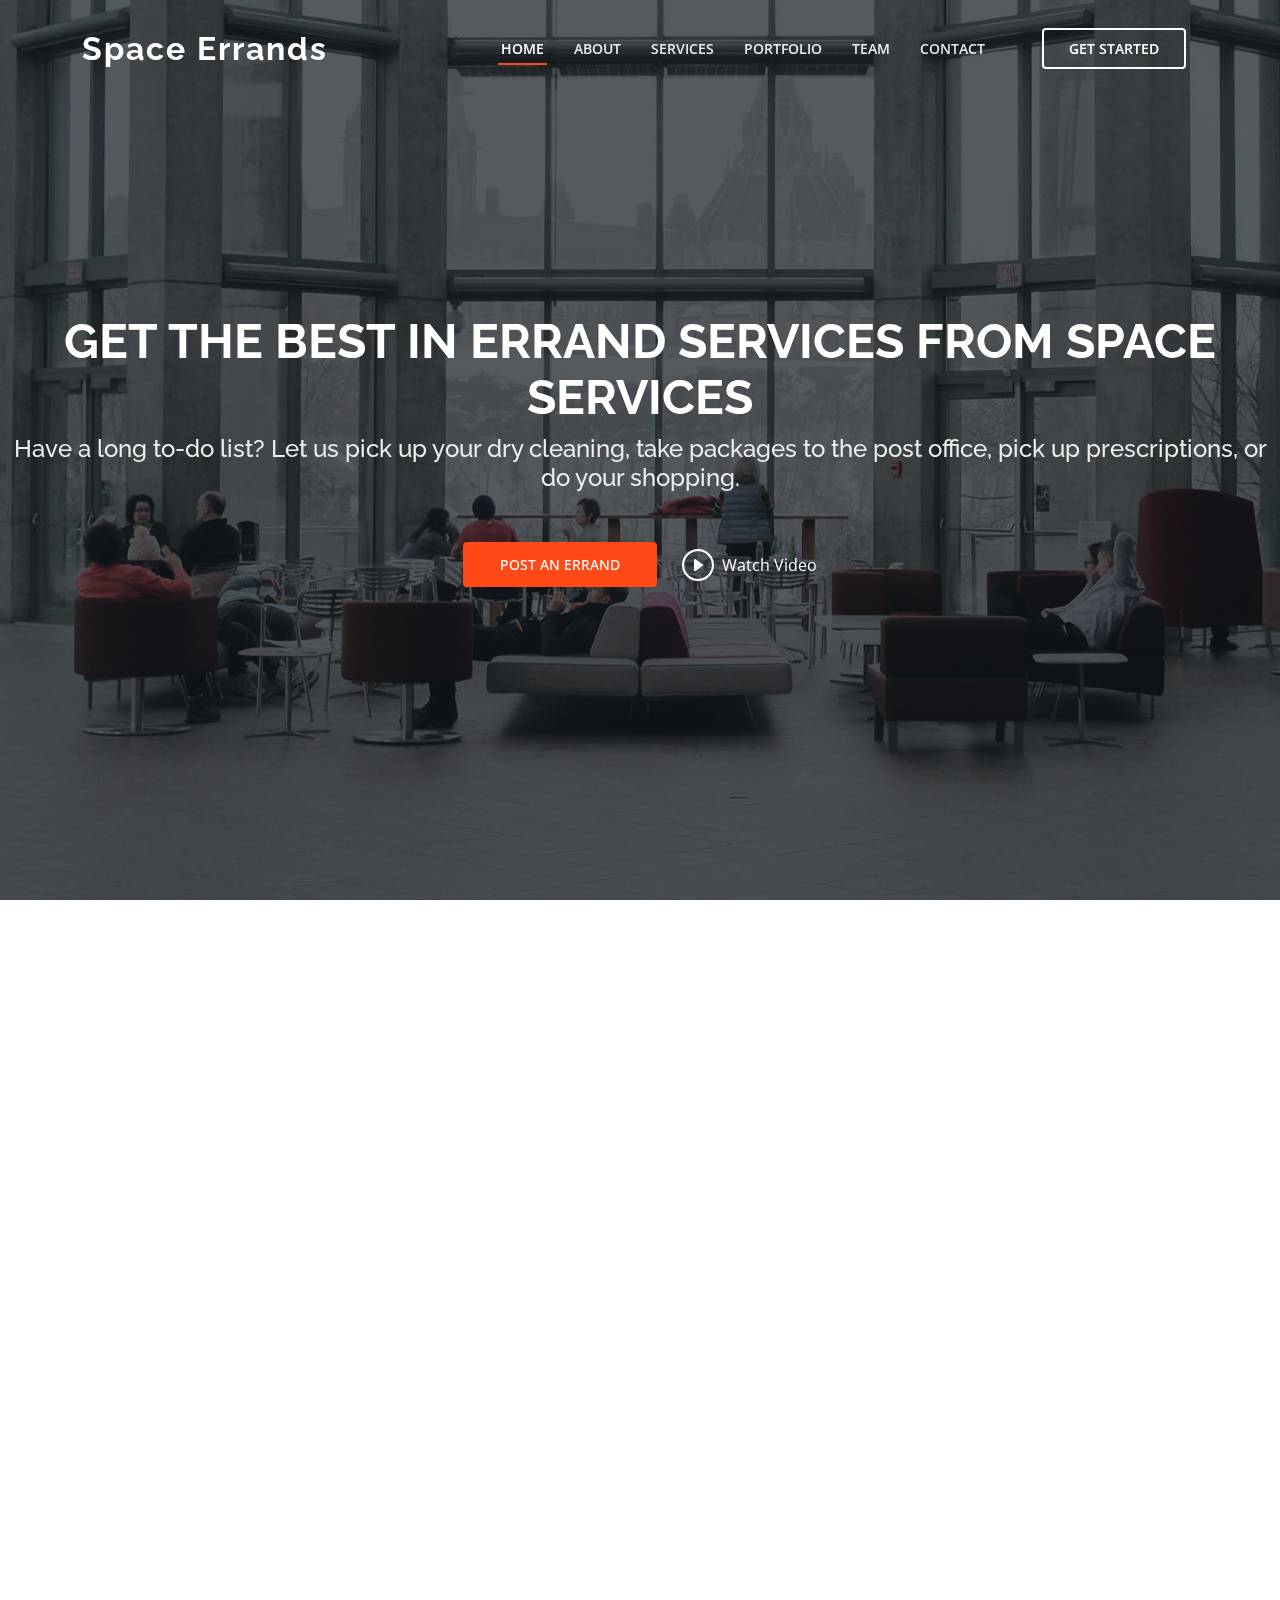
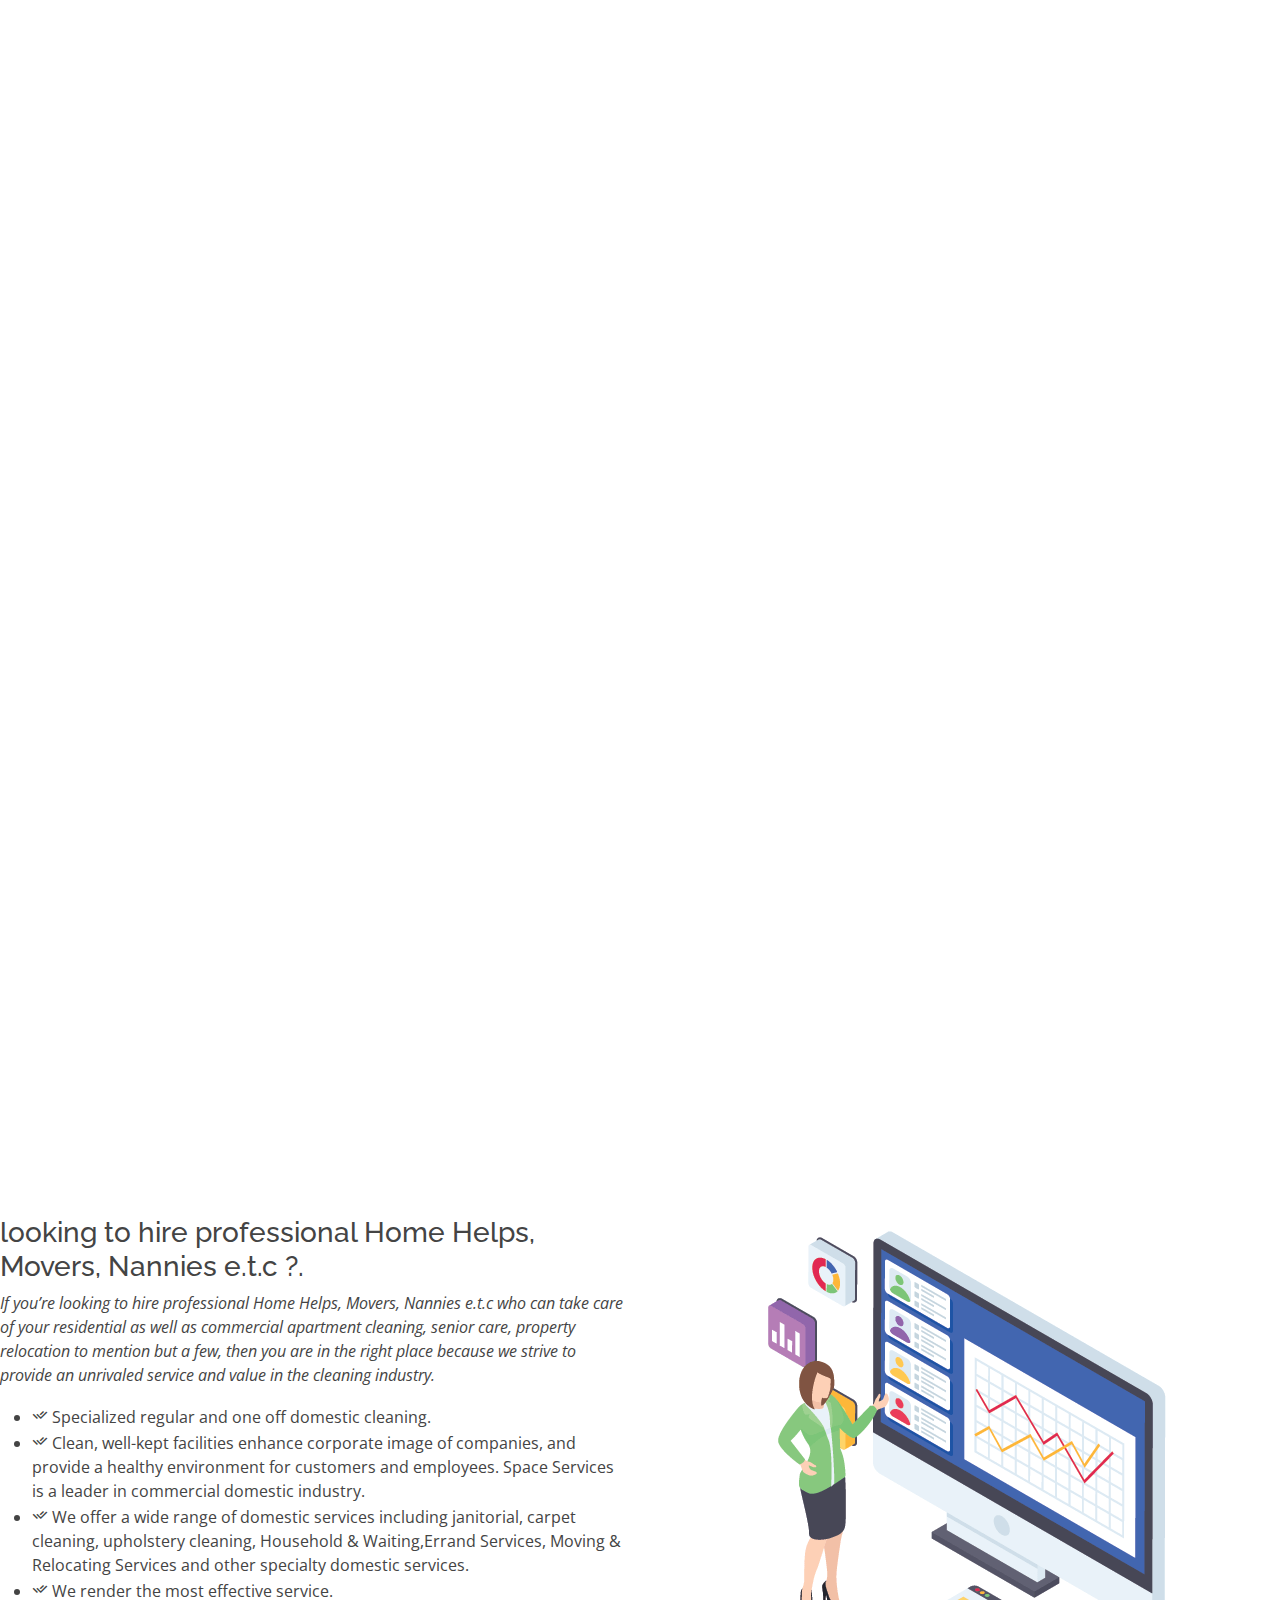
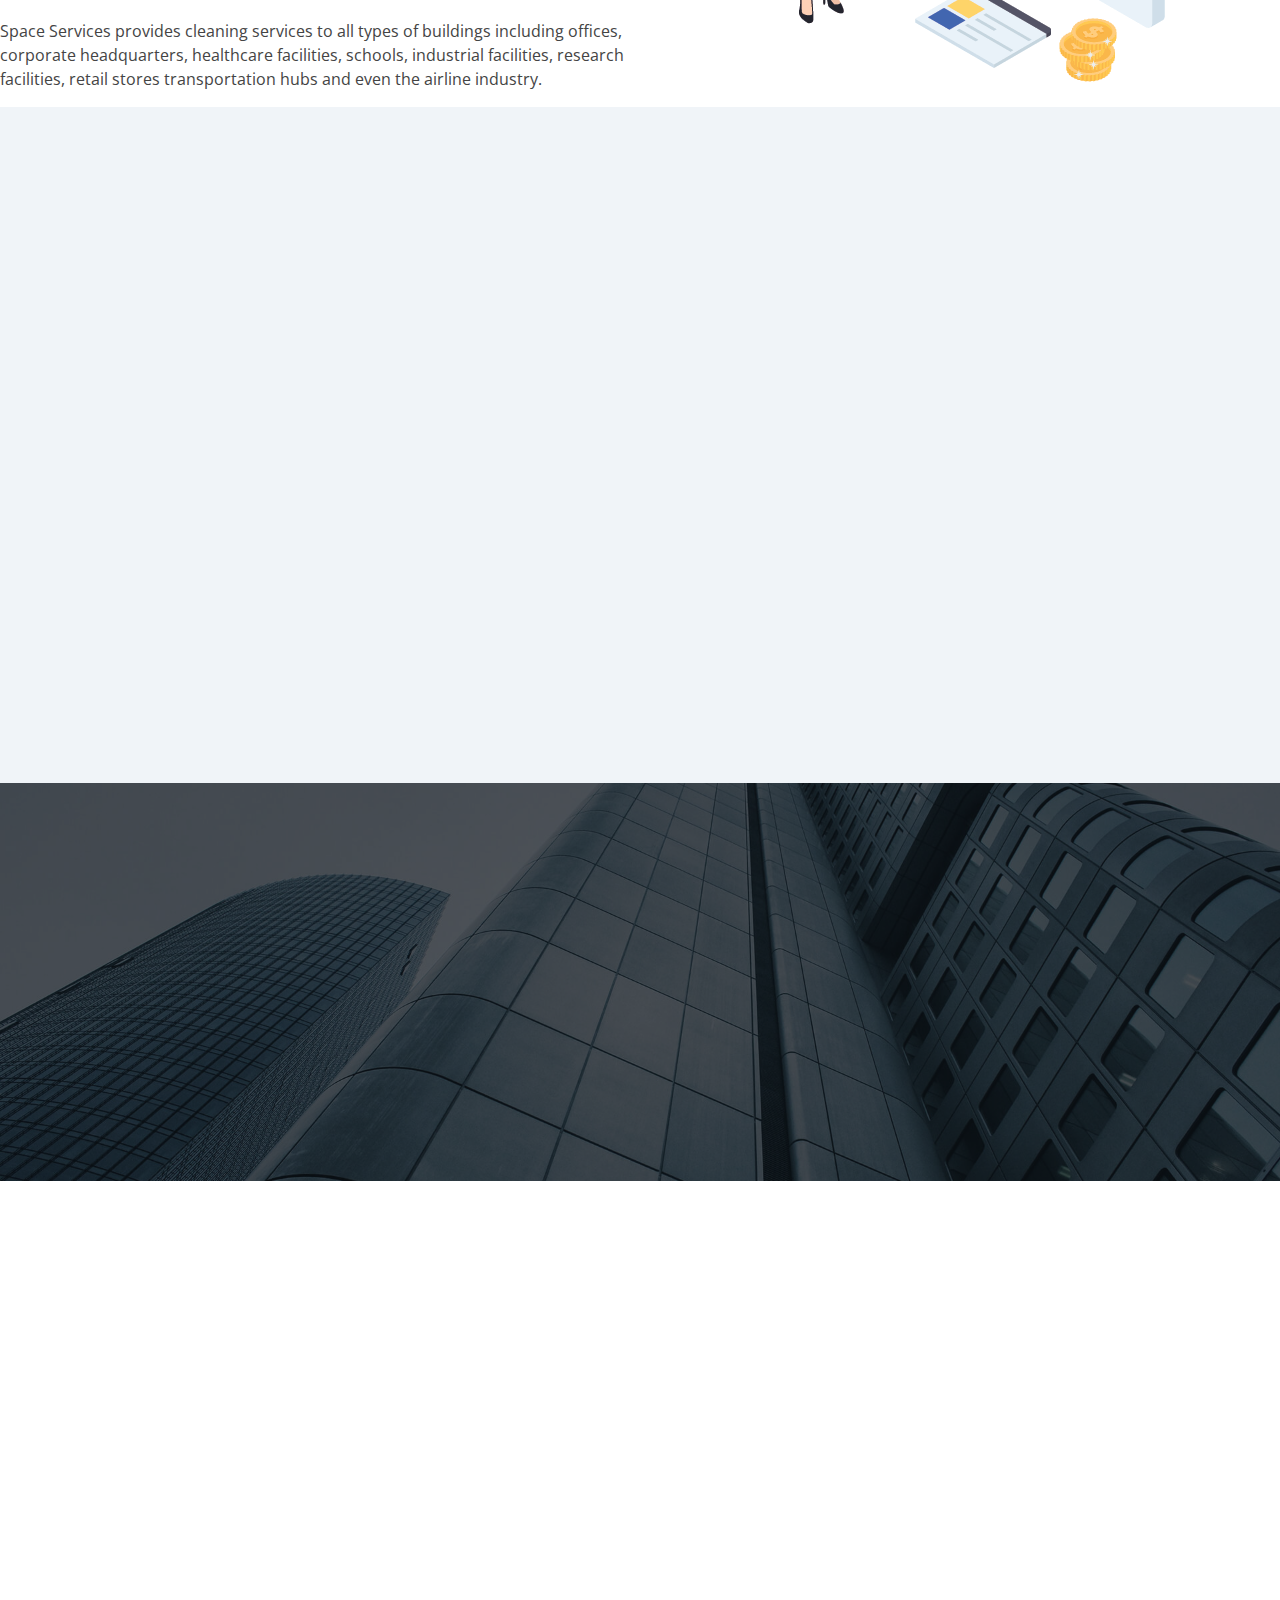
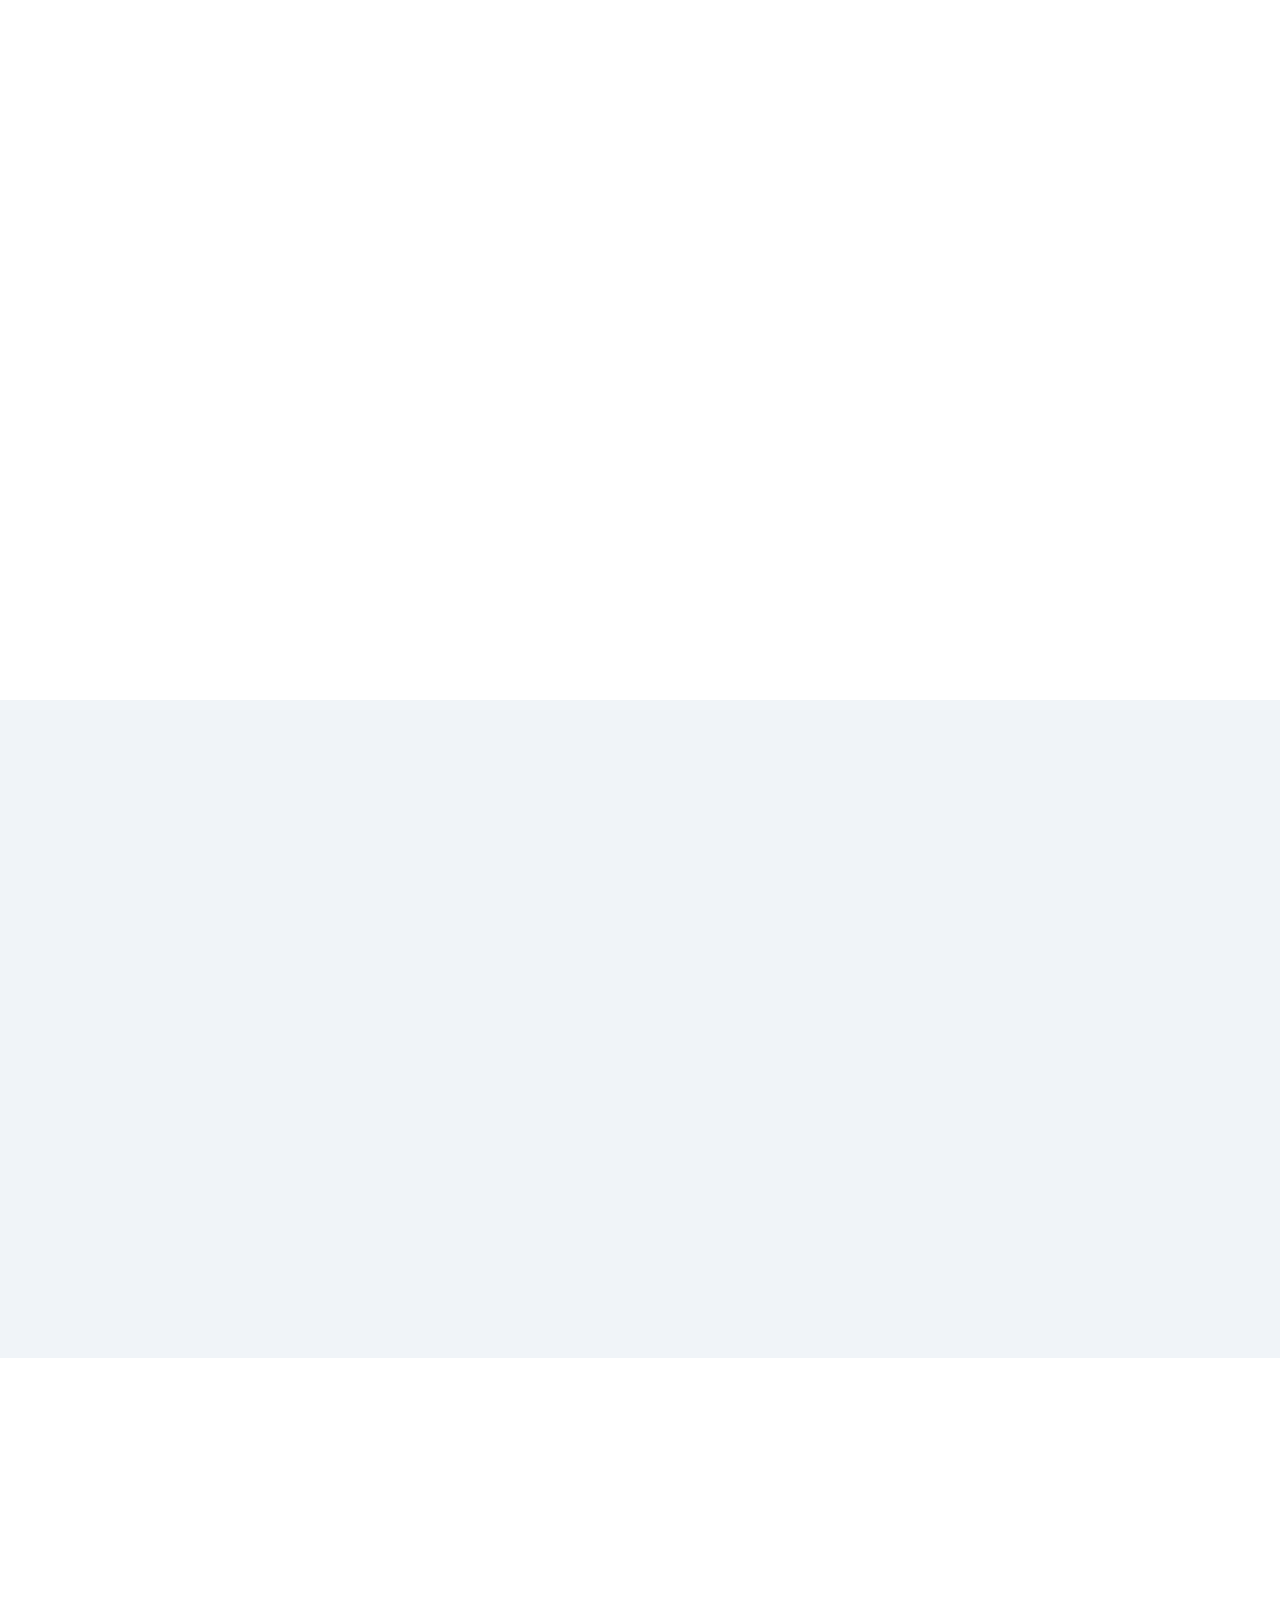
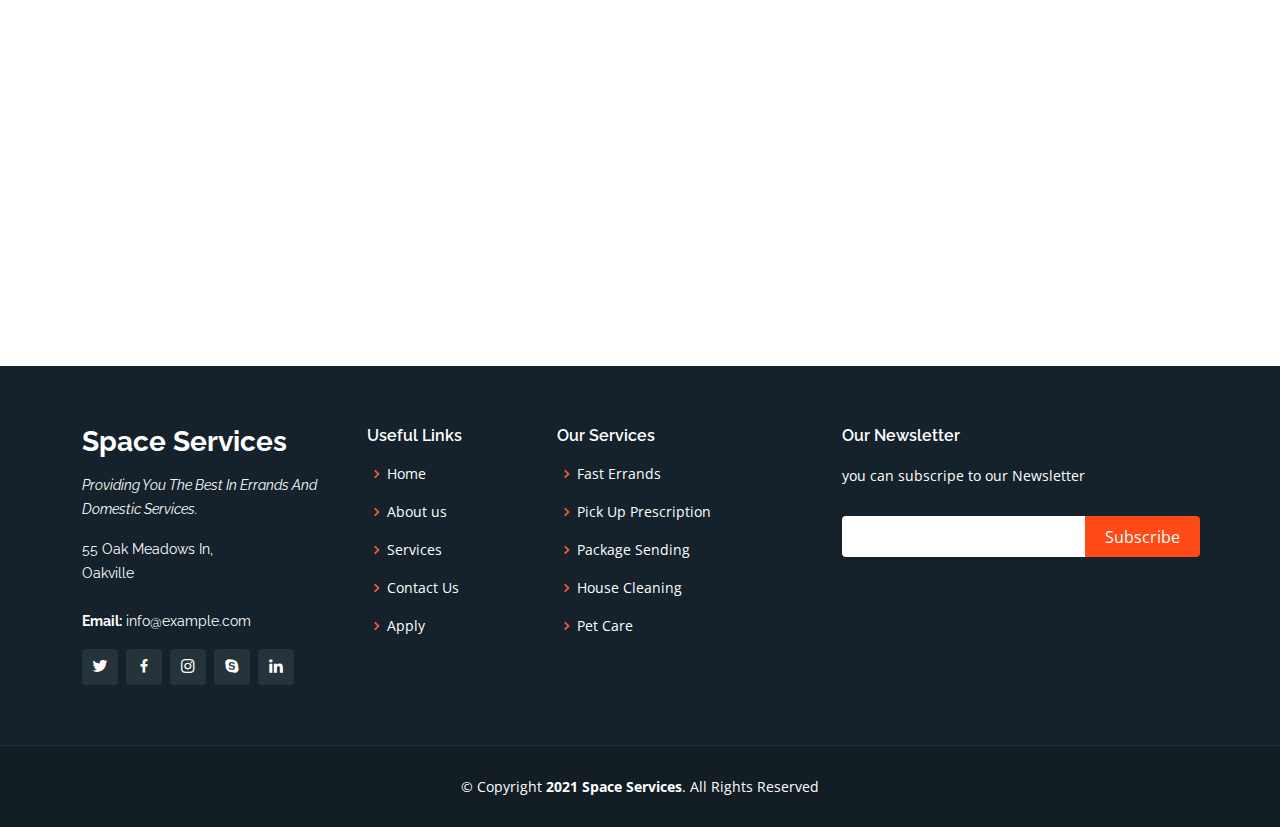
==== index.html @ e7112566 "made some changes in the file" ====
<!DOCTYPE html>
<html lang="en">

<head>
  <meta charset="utf-8">
  <meta content="width=device-width, initial-scale=1.0" name="viewport">

  <title>Space Errands</title>
  <meta content="" name="description">
  <meta content="" name="keywords">

  <!-- Favicons -->
  <link href="assets/img/favicon.png" rel="icon">
  <link href="assets/img/apple-touch-icon.png" rel="apple-touch-icon">

  <!-- Google Fonts -->
  <link href="https://fonts.googleapis.com/css?family=Open+Sans:300,300i,400,400i,600,600i,700,700i|Raleway:300,300i,400,400i,500,500i,600,600i,700,700i|Poppins:300,300i,400,400i,500,500i,600,600i,700,700i" rel="stylesheet">

  <!-- Vendor CSS Files -->
  <link href="assets/vendor/aos/aos.css" rel="stylesheet">
  <link href="assets/vendor/bootstrap/css/bootstrap.min.css" rel="stylesheet">
  <link href="assets/vendor/bootstrap-icons/bootstrap-icons.css" rel="stylesheet">
  <link href="assets/vendor/boxicons/css/boxicons.min.css" rel="stylesheet">
  <link href="assets/vendor/icofont/icofont.min.css" rel="stylesheet">
  <link href="assets/vendor/glightbox/css/glightbox.min.css" rel="stylesheet">
  <link href="assets/vendor/remixicon/remixicon.css" rel="stylesheet">
  <link href="assets/vendor/swiper/swiper-bundle.min.css" rel="stylesheet">

  <!-- Template Main CSS File -->
  <link href="assets/css/style.css" rel="stylesheet">

  
</head>

<body>

  <!-- ======= Header ======= -->
  <header id="header" class="fixed-top ">
    <div class="container d-flex align-items-center justify-content-between">

      <h1 class="logo"><a href="index.html">Space Errands</a></h1>


      <nav id="navbar" class="navbar">
        <ul>
          <li><a class="nav-link scrollto active" href="#hero">Home</a></li>
          <li><a class="nav-link scrollto" href="#about">About</a></li>
          <li><a class="nav-link scrollto" href="#services">Services</a></li>
          <li><a class="nav-link scrollto " href="#portfolio">Portfolio</a></li>
          <li><a class="nav-link scrollto" href="#team">Team</a></li>
         
          
          <li><a class="nav-link scrollto" href="#contact">Contact</a></li>
          <li><a class="getstarted scrollto" href="#about">Get Started</a></li>
        </ul>
        <i class="bi bi-list mobile-nav-toggle"></i>
      </nav><!-- .navbar -->

    </div>
  </header><!-- End Header -->

  <!-- ======= Hero Section ======= -->
  <section id="hero">
    <div class="hero-container" data-aos="fade-up" data-aos-delay="150">
      <h1>Get The Best In Errand Services From Space Services</h1>
      <h2>Have a long to-do list? Let us pick up your dry cleaning, take packages to the post office, pick up prescriptions, or do your shopping.</h2>
      <div class="d-flex">
        <a href="#about" class="btn-get-started scrollto">Post an Errand</a>
        <a href="https://www.youtube.com/watch?v=jDDaplaOz7Q" class="glightbox btn-watch-video"><i class="bi bi-play-circle"></i><span>Watch Video</span></a>
      </div>
    </div>
  </section><!-- End Hero -->

  <main id="main">

    <!-- ======= About Section ======= -->
    <section id="about" class="about">
      <div class="container" data-aos="fade-up">

        <div class="row justify-content-end">
          <div class="col-lg-11">
            <div class="row justify-content-end">

              <div class="col-lg-3 col-md-5 col-6 d-md-flex align-items-md-stretch">
                <div class="count-box">
                  <i class="bi bi-emoji-smile"></i>
                  <span data-purecounter-start="0" data-purecounter-end="890" data-purecounter-duration="1" class="purecounter"></span>
                  <p>Happy Clients</p>
                </div>
              </div>

              <div class="col-lg-3 col-md-5 col-6 d-md-flex align-items-md-stretch">
                <div class="count-box">
                  <i class="bi bi-journal-richtext"></i>
                  <span data-purecounter-start="0" data-purecounter-end="535" data-purecounter-duration="1" class="purecounter"></span>
                  <p>Projects</p>
                </div>
              </div>

              <div class="col-lg-3 col-md-5 col-6 d-md-flex align-items-md-stretch">
                <div class="count-box">
                  <i class="bi bi-clock"></i>
                  <span data-purecounter-start="0" data-purecounter-end="7" data-purecounter-duration="1" class="purecounter"></span>
                  <p>Years of experience</p>
                </div>
              </div>

              <div class="col-lg-3 col-md-5 col-6 d-md-flex align-items-md-stretch">
                <div class="count-box">
                  <i class="bi bi-award"></i>
                  <span data-purecounter-start="0" data-purecounter-end="5" data-purecounter-duration="1" class="purecounter"></span>
                  <p>Awards</p>
                </div>
              </div>

            </div>
          </div>
        </div>

        <div class="row">

          <div class="col-lg-6 video-box align-self-baseline" data-aos="zoom-in" data-aos-delay="100">
            <img src="assets/img/hero-img.png" class="img-fluid" alt="">
            <!-- <a href="https://www.youtube.com/watch?v=jDDaplaOz7Q" class="glightbox play-btn mb-4"></a> -->
          </div>

          <div class="col-lg-6 pt-3 pt-lg-0 content">
            <h3>At Space Services We Offer Your The Best In Errand Services</h3>
            <p class="fst-italic">
              We offer expert services in Delivery, Cleaning, Pet Care, Personal Shopping, and much more..., don’t waste your precious weekend doing thankless jobs! whether you have a long list of errands or just a one-off task completing, Space Services will take it off your hands, giving you more time to spend with your family and friends or simply doing the things you love..
            </p>
            <ul>
              <li><i class="bx bx-check-double"></i>With space services it is now easy to post your errands and get feedback in no time</li>
              <li><i class="bx bx-check-double"></i> We complete all tasks and errands using our smart technique and approach</li>
              <li><i class="bx bx-check-double"></i> We are always available and reliable, which means you can count on us anytime anyday</li>
            </ul>
            <!-- <p>
              Ullamco laboris nisi ut aliquip ex ea commodo consequat. Duis aute irure dolor in reprehenderit in voluptate
              velit esse cillum dolore eu fugiat nulla pariatur. Excepteur sint occaecat cupidatat non proident, sunt in
              culpa qui officia deserunt mollit anim id est laborum
            </p> -->
          </div>

        </div>

      </div>
    </section><!-- End About Section -->

    <!-- ======= About Boxes Section ======= -->
    <section id="about-boxes" class="about-boxes">
      <div class="container" data-aos="fade-up">

        <div class="row">
          <div class="col-lg-4 col-md-6 d-flex align-items-stretch" data-aos="fade-up" data-aos-delay="100">
            <div class="card">
              <img src="assets/img/about-boxes-1.jpg" class="card-img-top" alt="...">
              <div class="card-icon">
                <i class="ri-brush-4-line"></i>
              </div>
              <div class="card-body">
                <h5 class="card-title"><a href="">We are your go to point for any Errand</a></h5>
                <p class="font-italic">
                  We are proud of our domestic services and we are keen to provide an affordable service and ensuring the job is done to the highest quality. 
                </p>
                <p>
                  We are big on customer satisfaction, so we like to work with you and find out your specific requirements for your home and the areas you are particular about cleaning.
                </p>
                <p>
                  Most times, having a long to-do list can be so overwhelming. We are here to make that problem go away. At Space Services, customer satisfaction remains our utmost concern as we always want to deliver nothing but the best
                </p>
                <!-- <p class="card-text">Lorem ipsum dolor sit amet, consectetur elit, sed do eiusmod tempor ut labore et dolore magna aliqua. Ut enim ad minim veniam, quis nostrud exercitation ullamco laboris nisi ut aliquip ex ea commodo consequat. </p> -->
              </div>
            </div>
          </div>
          <div class="col-lg-4 col-md-6 d-flex align-items-stretch" data-aos="fade-up" data-aos-delay="200">
            <div class="card">
              <img src="assets/img/about-boxes-2.jpg" class="card-img-top" alt="...">
              <div class="card-icon">
                <i class="ri-calendar-check-line"></i>
              </div>
              <div class="card-body">
                <h5 class="card-title"><a href="">A unique experience</a></h5>
                <p>Using our service has always been unique.</p>
                <ul>
                  
                  <li><i class="bx bx-check-double"></i> HOUSEHOLD & WAITING : We offer a wide array of services from cleaning, pet-sitting, to deliveries, so you can be more productive in your day.</li>
                  <li><i class="bx bx-check-double"></i> ERRAND SERVICES : We offer a wide array of services ranging from shopping and delivery to bill paying.</li>
                  <li><i class="bx bx-check-double"></i> MOVING & RELOCATING SERVICES : Moving is one of the most stressful life events, Swift Errands will give you more than a moving company alone.</li>
                </ul>
                
                <!-- <p class="card-text">Sed ut perspiciatis unde omnis iste natus error sit voluptatem doloremque laudantium, totam rem aperiam, eaque ipsa quae ab illo inventore veritatis et quasi architecto beatae vitae dicta sunt explicabo. </p> -->
              </div>
            </div>
          </div>
          <div class="col-lg-4 col-md-6 d-flex align-items-stretch" data-aos="fade-up" data-aos-delay="300">
            <div class="card">
              <img src="assets/img/about-boxes-3.jpg" class="card-img-top" alt="...">
              <div class="card-icon">
                <i class="ri-movie-2-line"></i>
              </div>
              <div class="card-body">
                <h5 class="card-title"><a href="">We have more</a></h5>
                <p class="font-italic">
                  Some other pack of services for you alone
                </p>
                <ul>
                  <li><i class="bx bx-check-double"></i> CONCIERGE SERVICES : Give you a break. Let Space Services take the work out of your leisure time.</li>
                  <li><i class="bx bx-check-double"></i> BUSINESS SERVICES : Whether you're short-staffed or need a long term assistant, Space Services can help</li>
                  <li><i class="bx bx-check-double"></i> SENIOR SERVICES : Trustworthy service providers for seniors.</li>
                </ul>
                <!-- <p class="card-text">Nemo enim ipsam voluptatem quia voluptas sit aut odit aut fugit, sed quia magni dolores eos qui ratione voluptatem sequi nesciunt Neque porro quisquam est, qui dolorem ipsum quia dolor sit amet. </p> -->
              </div>
            </div>
          </div>
        </div>

      </div>
    </section><!-- End About Boxes Section -->

    

        <div class="tab-content">
          <div class="tab-pane active show" id="tab-1">
            <div class="row">
              <div class="col-lg-6 order-2 order-lg-1 mt-3 mt-lg-0">
                <h3>looking to hire professional Home Helps, Movers, Nannies e.t.c ?.</h3>
                <p class="fst-italic">
                  If you’re looking to hire professional Home Helps, Movers, Nannies e.t.c who can take care of your residential as well as commercial apartment cleaning, senior care, property relocation to mention but a few, then you are in the right place because we strive to provide an unrivaled service and value in the cleaning industry.
                </p>
                <ul>
                  <li><i class="ri-check-double-line"></i> Specialized regular and one off domestic cleaning.</li>
                  <li><i class="ri-check-double-line"></i> Clean, well-kept facilities enhance corporate image of companies, and provide a healthy environment for customers and employees. Space Services is a leader in commercial domestic industry.</li>
                  <li><i class="ri-check-double-line"></i> We offer a wide range of domestic services including janitorial, carpet cleaning, upholstery cleaning, Household & Waiting,Errand Services, Moving & Relocating Services and other specialty domestic services.</li>
                  <li><i class="ri-check-double-line"></i> We render the most effective service.</li>
                </ul>
                <p>
                  Space Services provides cleaning services to all types of buildings including offices, corporate headquarters, healthcare facilities, schools, industrial facilities, research facilities, retail stores transportation hubs and even the airline industry.

                </p>
              </div>
              <div class="col-lg-6 order-1 order-lg-2 text-center">
                <img src="assets/img/features-1.png" alt="" class="img-fluid">
              </div>
            </div>
          </div>
          <div class="tab-pane" id="tab-2">
            <div class="row">
              <div class="col-lg-6 order-2 order-lg-1 mt-3 mt-lg-0">
                <h3>Neque exercitationem debitis soluta quos debitis quo mollitia officia est</h3>
                <p>
                  Ullamco laboris nisi ut aliquip ex ea commodo consequat. Duis aute irure dolor in reprehenderit in voluptate
                  velit esse cillum dolore eu fugiat nulla pariatur. Excepteur sint occaecat cupidatat non proident, sunt in
                  culpa qui officia deserunt mollit anim id est laborum
                </p>
                <p class="fst-italic">
                  Lorem ipsum dolor sit amet, consectetur adipiscing elit, sed do eiusmod tempor incididunt ut labore et dolore
                  magna aliqua.
                </p>
                <ul>
                  <li><i class="ri-check-double-line"></i> Ullamco laboris nisi ut aliquip ex ea commodo consequat.</li>
                  <li><i class="ri-check-double-line"></i> Duis aute irure dolor in reprehenderit in voluptate velit.</li>
                  <li><i class="ri-check-double-line"></i> Provident mollitia neque rerum asperiores dolores quos qui a. Ipsum neque dolor voluptate nisi sed.</li>
                  <li><i class="ri-check-double-line"></i> Ullamco laboris nisi ut aliquip ex ea commodo consequat. Duis aute irure dolor in reprehenderit in voluptate trideta storacalaperda mastiro dolore eu fugiat nulla pariatur.</li>
                </ul>
              </div>
              <div class="col-lg-6 order-1 order-lg-2 text-center">
                <img src="assets/img/features-2.png" alt="" class="img-fluid">
              </div>
            </div>
          </div>
          <div class="tab-pane" id="tab-3">
            <div class="row">
              <div class="col-lg-6 order-2 order-lg-1 mt-3 mt-lg-0">
                <h3>Voluptatibus commodi ut accusamus ea repudiandae ut autem dolor ut assumenda</h3>
                <p>
                  Ullamco laboris nisi ut aliquip ex ea commodo consequat. Duis aute irure dolor in reprehenderit in voluptate
                  velit esse cillum dolore eu fugiat nulla pariatur. Excepteur sint occaecat cupidatat non proident, sunt in
                  culpa qui officia deserunt mollit anim id est laborum
                </p>
                <ul>
                  <li><i class="ri-check-double-line"></i> Ullamco laboris nisi ut aliquip ex ea commodo consequat.</li>
                  <li><i class="ri-check-double-line"></i> Duis aute irure dolor in reprehenderit in voluptate velit.</li>
                  <li><i class="ri-check-double-line"></i> Provident mollitia neque rerum asperiores dolores quos qui a. Ipsum neque dolor voluptate nisi sed.</li>
                </ul>
                <p class="fst-italic">
                  Lorem ipsum dolor sit amet, consectetur adipiscing elit, sed do eiusmod tempor incididunt ut labore et dolore
                  magna aliqua.
                </p>
              </div>
              <div class="col-lg-6 order-1 order-lg-2 text-center">
                <img src="assets/img/features-3.png" alt="" class="img-fluid">
              </div>
            </div>
          </div>
          <div class="tab-pane" id="tab-4">
            <div class="row">
              <div class="col-lg-6 order-2 order-lg-1 mt-3 mt-lg-0">
                <h3>Omnis fugiat ea explicabo sunt dolorum asperiores sequi inventore rerum</h3>
                <p>
                  Ullamco laboris nisi ut aliquip ex ea commodo consequat. Duis aute irure dolor in reprehenderit in voluptate
                  velit esse cillum dolore eu fugiat nulla pariatur. Excepteur sint occaecat cupidatat non proident, sunt in
                  culpa qui officia deserunt mollit anim id est laborum
                </p>
                <p class="fst-italic">
                  Lorem ipsum dolor sit amet, consectetur adipiscing elit, sed do eiusmod tempor incididunt ut labore et dolore
                  magna aliqua.
                </p>
                <ul>
                  <li><i class="ri-check-double-line"></i> Ullamco laboris nisi ut aliquip ex ea commodo consequat.</li>
                  <li><i class="ri-check-double-line"></i> Duis aute irure dolor in reprehenderit in voluptate velit.</li>
                  <li><i class="ri-check-double-line"></i> Ullamco laboris nisi ut aliquip ex ea commodo consequat. Duis aute irure dolor in reprehenderit in voluptate trideta storacalaperda mastiro dolore eu fugiat nulla pariatur.</li>
                </ul>
              </div>
              <div class="col-lg-6 order-1 order-lg-2 text-center">
                <img src="assets/img/features-4.png" alt="" class="img-fluid">
              </div>
            </div>
          </div>
        </div>

      </div>
    </section><!-- End Features Section -->

    <!-- ======= Services Section ======= -->
    <section id="services" class="services section-bg">
      <div class="container" data-aos="fade-up">

        <div class="section-title">
          <h2>Services</h2>
          <p>Check our Services</p>
        </div>

        <div class="row" data-aos="fade-up" data-aos-delay="200">
          <div class="col-md-4">
            <div class="icon-box">
              <i class="ri-store-line" style="color: #ffbb2c;"></i>
              <h4><a href="#">Fast Errands</a></h4>
              <!-- <p>Voluptatum deleniti atque corrupti quos dolores et quas molestias excepturi sint occaecati cupiditate non provident</p> -->
            </div>
          </div>
          <div class="col-md-4 mt-4 mt-md-0">
            <div class="icon-box">
              <i class="ri-bar-chart-box-line" style="color: #5578ff;"></i>
              <h4><a href="#">Bookings Handling</a></h4>
              <!-- <p>Minim veniam, quis nostrud exercitation ullamco laboris nisi ut aliquip ex ea commodo consequat tarad limino ata</p> -->
            </div>
          </div>
          <div class="col-md-4 mt-4 mt-md-0">
            <div class="icon-box">
              <i class="ri-calendar-todo-line" style="color: #e80368;"></i>
              <h4><a href="#">Schedule Handling</a></h4>
              <!-- <p>Duis aute irure dolor in reprehenderit in voluptate velit esse cillum dolore eu fugiat nulla pariatur</p> -->
            </div>
          </div>
          <div class="col-md-4 mt-4 mt-md-0">
            <div class="icon-box">
              <i class="ri-paint-brush-line" style="color: #e361ff;"></i>
              <h4><a href="#">Pet Care</a></h4>
              <!-- <p>Excepteur sint occaecat cupidatat non proident, sunt in culpa qui officia deserunt mollit anim id est laborum</p> -->
            </div>
          </div>
          <div class="col-md-4 mt-4 mt-md-0">
            <div class="icon-box">
              <i class="ri-database-2-line" style="color: #47aeff;"></i>
              <h4><a href="#">House Cleaning</a></h4>
              <!-- <p>At vero eos et accusamus et iusto odio dignissimos ducimus qui blanditiis praesentium voluptatum deleniti atque</p> -->
            </div>
          </div>
          <div class="col-md-4 mt-4 mt-md-0">
            <div class="icon-box">
              <i class="ri-gradienter-line" style="color: #ffa76e;"></i>
              <h4><a href="#">Dry Cleaning</a></h4>
              <!-- <p>Et harum quidem rerum facilis est et expedita distinctio. Nam libero tempore, cum soluta nobis est eligendi</p> -->
            </div>
          </div>
          <div class="col-md-4 mt-4 mt-md-0">
            <div class="icon-box">
              <i class="ri-file-list-3-line" style="color: #11dbcf;"></i>
              <h4><a href="#">Package Sending</a></h4>
              <!-- <p>At vero eos et accusamus et iusto odio dignissimos ducimus qui blanditiis praesentium voluptatum deleniti atque</p> -->
            </div>
          </div>
          <div class="col-md-4 mt-4 mt-md-0">
            <div class="icon-box">
              <i class="ri-price-tag-2-line" style="color: #4233ff;"></i>
              <h4><a href="#">Pick Up Prescription</a></h4>
              <!-- <p>Et harum quidem rerum facilis est et expedita distinctio. Nam libero tempore, cum soluta nobis est eligendi</p> -->
            </div>
          </div>
          <div class="col-md-4 mt-4 mt-md-0">
            <div class="icon-box">
              <i class="ri-anchor-line" style="color: #b2904f;"></i>
              <h4><a href="#">Shopping</a></h4>
              <!-- <p>Et harum quidem rerum facilis est et expedita distinctio. Nam libero tempore, cum soluta nobis est eligendi</p> -->
            </div>
          </div>
          <div class="col-md-4 mt-4 mt-md-0">
            <div class="icon-box">
              <i class="ri-disc-line" style="color: #b20969;"></i>
              <h4><a href="#">Home Services</a></h4>
              <!-- <p>Et harum quidem rerum facilis est et expedita distinctio. Nam libero tempore, cum soluta nobis est eligendi</p> -->
            </div>
          </div>
          <div class="col-md-4 mt-4 mt-md-0">
            <div class="icon-box">
              <i class="ri-base-station-line" style="color: #ff5828;"></i>
              <h4><a href="#">Customer Services</a></h4>
              <!-- <p>Et harum quidem rerum facilis est et expedita distinctio. Nam libero tempore, cum soluta nobis est eligendi</p> -->
            </div>
          </div>
          <div class="col-md-4 mt-4 mt-md-0">
            <div class="icon-box">
              <i class="ri-fingerprint-line" style="color: #29cc61;"></i>
              <h4><a href="#">Smart Ordering</a></h4>
              <!-- <p>Et harum quidem rerum facilis est et expedita distinctio. Nam libero tempore, cum soluta nobis est eligendi</p> -->
            </div>
          </div>
        </div>

      </div>
    </section><!-- End Services Section -->

    <!-- ======= Testimonials Section ======= -->
    <section id="testimonials" class="testimonials">
      <div class="container" data-aos="zoom-in">

        <div class="testimonials-slider swiper" data-aos="fade-up" data-aos-delay="100">
          <div class="swiper-wrapper">

            <div class="swiper-slide">
              <div class="testimonial-item">
                <!-- <img src="assets/img/testimonials/testimonials-1.jpg" class="testimonial-img" alt=""> -->
                <h3>Peter Graham</h3>
            <h4>CCEO Pexels Tech</h4>
            <p>
              <i class="bx bxs-quote-alt-left quote-icon-left"></i>
              Running some tasks myself as a single mum has always been very difficult. Thanks to Swift Errands for making things a lot more easier for me
              <i class="bx bxs-quote-alt-right quote-icon-right"></i>
            </p>
              </div>
            </div><!-- End testimonial item -->

            <div class="swiper-slide">
              <div class="testimonial-item">
                <!-- <img src="assets/img/testimonials/testimonials-2.jpg" class="testimonial-img" alt=""> -->
                <h3>Fawaz Ghani</h3>
            <h4>Founder Sleek Ind</h4>
            <p>
              <i class="bx bxs-quote-alt-left quote-icon-left"></i>
              Using this platform has been so helpful and I will totally recomend it anytime anyday.
              <i class="bx bxs-quote-alt-right quote-icon-right"></i>
            </p>
              </div>
            </div><!-- End testimonial item -->

            <div class="swiper-slide">
              <div class="testimonial-item">
                <!-- <img src="assets/img/testimonials/testimonials-3.jpg" class="testimonial-img" alt=""> -->
                <h3>Kabir Khan</h3>
            <h4>Copywriter</h4>
            <p>

              <i class="bx bxs-quote-alt-left quote-icon-left"></i>
              The Sleek Ind. is evolving, and we’re grateful to Space Services for helping us realize and reimagine this new space accordingly.
              <i class="bx bxs-quote-alt-right quote-icon-right"></i>
            </p>
              </div>
            </div><!-- End testimonial item -->

            <div class="swiper-slide">
              <div class="testimonial-item">
                <!-- <img src="assets/img/testimonials/testimonials-4.jpg" class="testimonial-img" alt=""> -->
                <h3>Paul Twist</h3>
            <h4>Web Developer</h4>
            <p>
              <i class="bx bxs-quote-alt-left quote-icon-left"></i>
              They are very professional and that made me comfortable that they would take care of the job, and take my needs into consideration and I didn't worry about my pets being scared while they were there.
              <i class="bx bxs-quote-alt-right quote-icon-right"></i>
            </p>
              </div>
            </div><!-- End testimonial item -->

            <div class="swiper-slide">
              <div class="testimonial-item">
                <!-- <img src="assets/img/testimonials/testimonials-5.jpg" class="testimonial-img" alt=""> -->
                <h3>Olivia Gibson</h3>
            <h4>Interior Decorator</h4>
            <p>
              <i class="bx bxs-quote-alt-left quote-icon-left"></i>
              just wanted to say how much I appreciate the excellent quality of work done by your staff. Without worry, I know that I will have a clean home to come home to after you are finished. .it isn't often that you can have a service provider perform the tasks you hired them for and have the job done well. I highly recommend Helping Hand as it is just what you need when you need it
              <i class="bx bxs-quote-alt-right quote-icon-right"></i>
            </p>
              </div>
            </div><!-- End testimonial item -->

          </div>
          <div class="swiper-pagination"></div>
        </div>

      </div>
    </section><!-- End Testimonials Section -->

    <!-- ======= Portfolio Section ======= -->
    <section id="portfolio" class="portfolio">
      <div class="container" data-aos="fade-up">

        <div class="section-title">
          <h2>Portfolio</h2>
          <p>Check our Portfolio</p>
        </div>

      

        <div class="row portfolio-container" data-aos="fade-up" data-aos-delay="200">

          <div class="col-lg-4 col-md-6 portfolio-item filter-app">
            <img src="assets/img/gallery/gallery-1.jpg" class="img-fluid" alt="">
            <div class="portfolio-info">
              <h4>App 1</h4>
              <p>App</p>
              <a href="assets/img/gallery/gallery-1.jpg" data-gallery="portfolioGallery" class="portfolio-lightbox preview-link" title="App 1"><i class="bx bx-plus"></i></a>
              <!-- <a href="portfolio-details.html" class="details-link" title="More Details"><i class="bx bx-link"></i></a> -->
            </div>
          </div>

          <div class="col-lg-4 col-md-6 portfolio-item filter-web">
            <img src="assets/img/gallery/gallery-2.jpg" class="img-fluid" alt="">
            <div class="portfolio-info">
              <h4>Web 3</h4>
              <p>Web</p>
              <a href="assets/img/gallery/gallery-2.jpg" data-gallery="portfolioGallery" class="portfolio-lightbox preview-link" title="Web 3"><i class="bx bx-plus"></i></a>
              <!-- <a href="portfolio-details.html" class="details-link" title="More Details"><i class="bx bx-link"></i></a> -->
            </div>
          </div>

          <div class="col-lg-4 col-md-6 portfolio-item filter-app">
            <img src="assets/img/gallery/gallery-3.jpg" class="img-fluid" alt="">
            <div class="portfolio-info">
              <h4>App 2</h4>
              <p>App</p>
              <a href="assets/img/gallery/gallery-3.jpg" data-gallery="portfolioGallery" class="portfolio-lightbox preview-link" title="App 2"><i class="bx bx-plus"></i></a>
              <!-- <a href="portfolio-details.html" class="details-link" title="More Details"><i class="bx bx-link"></i></a> -->
            </div>
          </div>

          <div class="col-lg-4 col-md-6 portfolio-item filter-card">
            <img src="assets/img/gallery/gallery-4.jpg" class="img-fluid" alt="">
            <div class="portfolio-info">
              <h4>Card 2</h4>
              <p>Card</p>
              <a href="assets/img/gallery/gallery-4.jpg" data-gallery="portfolioGallery" class="portfolio-lightbox preview-link" title="Card 2"><i class="bx bx-plus"></i></a>
              <!-- <a href="portfolio-details.html" class="details-link" title="More Details"><i class="bx bx-link"></i></a> -->
            </div>
          </div>

          <div class="col-lg-4 col-md-6 portfolio-item filter-web">
            <img src="assets/img/gallery/gallery-5.jpg" class="img-fluid" alt="">
            <div class="portfolio-info">
              <h4>Web 2</h4>
              <p>Web</p>
              <a href="assets/img/gallery/gallery-5.jpg" data-gallery="portfolioGallery" class="portfolio-lightbox preview-link" title="Web 2"><i class="bx bx-plus"></i></a>
              <!-- <a href="portfolio-details.html" class="details-link" title="More Details"><i class="bx bx-link"></i></a> -->
            </div>
          </div>

          <div class="col-lg-4 col-md-6 portfolio-item filter-app">
            <img src="assets/img/gallery/gallery-6.jpg" class="img-fluid" alt="">
            <div class="portfolio-info">
              <h4>App 3</h4>
              <p>App</p>
              <a href="assets/img/gallery/gallery-6.jpg" data-gallery="portfolioGallery" class="portfolio-lightbox preview-link" title="App 3"><i class="bx bx-plus"></i></a>
              <!-- <a href="portfolio-details.html" class="details-link" title="More Details"><i class="bx bx-link"></i></a> -->
            </div>
          </div>

          <div class="col-lg-4 col-md-6 portfolio-item filter-card">
            <img src="assets/img/gallery/gallery-7.jpg" class="img-fluid" alt="">
            <div class="portfolio-info">
              <h4>Card 1</h4>
              <p>Card</p>
              <a href="assets/img/gallery/gallery-7.jpg" data-gallery="portfolioGallery" class="portfolio-lightbox preview-link" title="Card 1"><i class="bx bx-plus"></i></a>
              <!-- <a href="portfolio-details.html" class="details-link" title="More Details"><i class="bx bx-link"></i></a> -->
            </div>
          </div>

          <div class="col-lg-4 col-md-6 portfolio-item filter-card">
            <img src="assets/img/gallery/gallery-8.jpg" class="img-fluid" alt="">
            <div class="portfolio-info">
              <h4>Card 3</h4>
              <p>Card</p>
              <a href="assets/img/gallery/gallery-8.jpg" data-gallery="portfolioGallery" class="portfolio-lightbox preview-link" title="Card 3"><i class="bx bx-plus"></i></a>
              <!-- <a href="portfolio-details.html" class="details-link" title="More Details"><i class="bx bx-link"></i></a> -->
            </div>
          </div>

          

        </div>

      </div>
    </section><!-- End Portfolio Section -->

     <!-- ======= F.A.Q Section ======= -->
     <section id="faq" class="faq section-bg">
      <div class="container">

        <div class="section-title" data-aos="fade-up">
          <h2>F.A.Q</h2>
          <p>Frequently Asked Questions</p>
        </div>

        <div class="faq-list">
          <ul>
            <li data-aos="fade-up">
              <i class="bx bx-help-circle icon-help"></i> <a data-toggle="collapse" class="collapse" href="#faq-list-1">What Happens After I Post An Errand? <i class="bx bx-chevron-down icon-show"></i><i class="bx bx-chevron-up icon-close"></i></a>
              <div id="faq-list-1" class="collapse show" data-parent=".faq-list">
                <p>
                  You will be contacted by one of our support staffs for other information, while we process your errand.
                </p>
              </div>
            </li>

            <li data-aos="fade-up" data-aos-delay="100">
              <i class="bx bx-help-circle icon-help"></i> <a data-toggle="collapse" href="#faq-list-2" class="collapsed">How Much Errand Can I Post? <i class="bx bx-chevron-down icon-show"></i><i class="bx bx-chevron-up icon-close"></i></a>
              <div id="faq-list-2" class="collapse" data-parent=".faq-list">
                <p>
                  There are no limit to your errands
                </p>
              </div>
            </li>

            <li data-aos="fade-up" data-aos-delay="200">
              <i class="bx bx-help-circle icon-help"></i> <a data-toggle="collapse" href="#faq-list-3" class="collapsed">Can I Post Multiple Errands In A Day? <i class="bx bx-chevron-down icon-show"></i><i class="bx bx-chevron-up icon-close"></i></a>
              <div id="faq-list-3" class="collapse" data-parent=".faq-list">
                <p>
                  Yes you can 
                </p>
              </div>
            </li>

            <li data-aos="fade-up" data-aos-delay="300">
              <i class="bx bx-help-circle icon-help"></i> <a data-toggle="collapse" href="#faq-list-4" class="collapsed">How Reliable Are You? <i class="bx bx-chevron-down icon-show"></i><i class="bx bx-chevron-up icon-close"></i></a>
              <div id="faq-list-4" class="collapse" data-parent=".faq-list">
                <p>
                  We are very reliable as we tend to provide top verified officials to handle your errands
                </p>
              </div>
            </li>

            <li data-aos="fade-up" data-aos-delay="400">
              <i class="bx bx-help-circle icon-help"></i> <a data-toggle="collapse" href="#faq-list-5" class="collapsed">Do You Offer Support? <i class="bx bx-chevron-down icon-show"></i><i class="bx bx-chevron-up icon-close"></i></a>
              <div id="faq-list-5" class="collapse" data-parent=".faq-list">
                <p>
                  Yes we are always available to help
                </p>
              </div>
            </li>

          </ul>
        </div>

      </div>
    </section><!-- End F.A.Q Section -->

    <!-- ======= Team Section ======= -->
    <!-- <section id="team" class="team section-bg">
      <div class="container" data-aos="fade-up">

        <div class="section-title">
          <h2>Team</h2>
          <p>Check our Team</p>
        </div>

        <div class="row">

          <div class="col-lg-4 col-md-6">
            <div class="member" data-aos="fade-up" data-aos-delay="100">
              <div class="pic"><img src="assets/img/team/team-1.jpg" class="img-fluid" alt=""></div>
              <div class="member-info">
                <h4>Walter White</h4>
                <span>Chief Executive Officer</span>
                <div class="social">
                  <a href=""><i class="bi bi-twitter"></i></a>
                  <a href=""><i class="bi bi-facebook"></i></a>
                  <a href=""><i class="bi bi-instagram"></i></a>
                  <a href=""><i class="bi bi-linkedin"></i></a>
                </div>
              </div>
            </div>
          </div>

          <div class="col-lg-4 col-md-6" data-aos="fade-up" data-aos-delay="200">
            <div class="member">
              <div class="pic"><img src="assets/img/team/team-2.jpg" class="img-fluid" alt=""></div>
              <div class="member-info">
                <h4>Sarah Jhonson</h4>
                <span>Product Manager</span>
                <div class="social">
                  <a href=""><i class="bi bi-twitter"></i></a>
                  <a href=""><i class="bi bi-facebook"></i></a>
                  <a href=""><i class="bi bi-instagram"></i></a>
                  <a href=""><i class="bi bi-linkedin"></i></a>
                </div>
              </div>
            </div>
          </div>

          <div class="col-lg-4 col-md-6" data-aos="fade-up" data-aos-delay="300">
            <div class="member">
              <div class="pic"><img src="assets/img/team/team-3.jpg" class="img-fluid" alt=""></div>
              <div class="member-info">
                <h4>William Anderson</h4>
                <span>CTO</span>
                <div class="social">
                  <a href=""><i class="bi bi-twitter"></i></a>
                  <a href=""><i class="bi bi-facebook"></i></a>
                  <a href=""><i class="bi bi-instagram"></i></a>
                  <a href=""><i class="bi bi-linkedin"></i></a>
                </div>
              </div>
            </div>
          </div>

        </div>

      </div>
    </section> -->
    <!-- End Team Section -->

    <!-- ======= Contact Section ======= -->
    <section id="contact" class="contact">
      <div class="container" data-aos="fade-up"">

    <div class=" section-title">
        <h2>Contact</h2>
        <p>Contact Us</p>
      </div>

      <div class="row">

        <div class="col-lg-6">

          <div class="row">
            <div class="col-md-12">
              <div class="info-box">
                <i class="bx bx-map"></i>
                <h3>Our Address</h3>
                <p>55 Oak Meadows In, Oakville</p>
              </div>
            </div>
            <div class="col-md-6">
              <div class="info-box mt-4">
                <i class="bx bx-envelope"></i>
                <h3>Email Us</h3>
                <p>info@spaceservices.com</p>
              </div>
            </div>
            <div class="col-md-6">
              <div class="info-box mt-4">
                <i class="bx bx-phone-call"></i>
                <h3>Call Us</h3>
                <p>+1 5589 55488 55<br>+1 6678 254445 41</p>
              </div>
            </div>
          </div>

        </div>

        <div class="col-lg-6 mt-4 mt-lg-0">
          <form action="forms/contact.php" method="post" role="form" class="php-email-form">
            <div class="row">
              <div class="col-md-6 form-group">
                <input type="text" name="name" class="form-control" id="name" placeholder="Your Name" required>
              </div>
              <div class="col-md-6 form-group mt-3 mt-md-0">
                <input type="email" class="form-control" name="email" id="email" placeholder="Your Email" required>
              </div>
            </div>
            <div class="form-group mt-3">
              <input type="text" class="form-control" name="subject" id="subject" placeholder="Subject" required>
            </div>
            <div class="form-group mt-3">
              <textarea class="form-control" name="message" rows="5" placeholder="Message" required></textarea>
            </div>
            <div class="my-3">
              <div class="loading">Loading</div>
              <div class="error-message"></div>
              <div class="sent-message">Your message has been sent. Thank you!</div>
            </div>
            <div class="text-center"><button type="submit">Send Message</button></div>
          </form>
        </div>

      </div>

      </div>
    </section><!-- End Contact Section -->

  </main><!-- End #main -->

  <!-- ======= Footer ======= -->
  <footer id="footer">
    <div class="footer-top">
      <div class="container">
        <div class="row">

          <div class="col-lg-3 col-md-6">
            <div class="footer-info">
              <h3>Space Services</h3>
              <p class="pb-3"><em>Providing You The Best In Errands And Domestic Services.</em></p>
              <p>
                55 Oak Meadows In, <br>
                Oakville<br><br>
                <!-- <strong>Phone:</strong> +1 5589 55488 55<br> -->
                <strong>Email:</strong> info@example.com<br>
              </p>
              <div class="social-links mt-3">
                <a href="#" class="twitter"><i class="bx bxl-twitter"></i></a>
                <a href="#" class="facebook"><i class="bx bxl-facebook"></i></a>
                <a href="#" class="instagram"><i class="bx bxl-instagram"></i></a>
                <a href="#" class="google-plus"><i class="bx bxl-skype"></i></a>
                <a href="#" class="linkedin"><i class="bx bxl-linkedin"></i></a>
              </div>
            </div>
          </div>

          <div class="col-lg-2 col-md-6 footer-links">
            <h4>Useful Links</h4>
            <ul>
              <li><i class="bx bx-chevron-right"></i> <a href="#">Home</a></li>
              <li><i class="bx bx-chevron-right"></i> <a href="#">About us</a></li>
              <li><i class="bx bx-chevron-right"></i> <a href="#">Services</a></li>
              <li><i class="bx bx-chevron-right"></i> <a href="#">Contact Us</a></li>
              <li><i class="bx bx-chevron-right"></i> <a href="#">Apply</a></li>
            </ul>
          </div>

          <div class="col-lg-3 col-md-6 footer-links">
            <h4>Our Services</h4>
            <ul>
              <li><i class="bx bx-chevron-right"></i> <a href="#">Fast Errands</a></li>
              <li><i class="bx bx-chevron-right"></i> <a href="#">Pick Up Prescription</a></li>
              <li><i class="bx bx-chevron-right"></i> <a href="#">Package Sending</a></li>
              <li><i class="bx bx-chevron-right"></i> <a href="#">House Cleaning</a></li>
              <li><i class="bx bx-chevron-right"></i> <a href="#">Pet Care</a></li>
            </ul>
          </div>

          <div class="col-lg-4 col-md-6 footer-newsletter">
            <h4>Our Newsletter</h4>
            <p>you can subscripe to our Newsletter</p>
            <form action="" method="post">
              <input type="email" name="email"><input type="submit" value="Subscribe">
            </form>

          </div>

        </div>
      </div>
    </div>

    <div class="container">
      <div class="copyright">
        &copy; Copyright <strong><span>2021 Space Services</span></strong>. All Rights Reserved
      </div>
   
    </div>
  </footer><!-- End Footer -->

  <div id="preloader"></div>
  <a href="#" class="back-to-top d-flex align-items-center justify-content-center"><i class="bi bi-arrow-up-short"></i></a>

  <!-- Vendor JS Files -->
  <script src="assets/vendor/purecounter/purecounter_vanilla.js"></script>
  <script src="assets/vendor/aos/aos.js"></script>
  <script src="assets/vendor/bootstrap/js/bootstrap.bundle.min.js"></script>
  <script src="assets/vendor/glightbox/js/glightbox.min.js"></script>
  <script src="assets/vendor/isotope-layout/isotope.pkgd.min.js"></script>
  <script src="assets/vendor/swiper/swiper-bundle.min.js"></script>
  <script src="assets/vendor/php-email-form/validate.js"></script>

  <!-- Template Main JS File -->
  <script src="assets/js/main.js"></script>

</body>

</html>
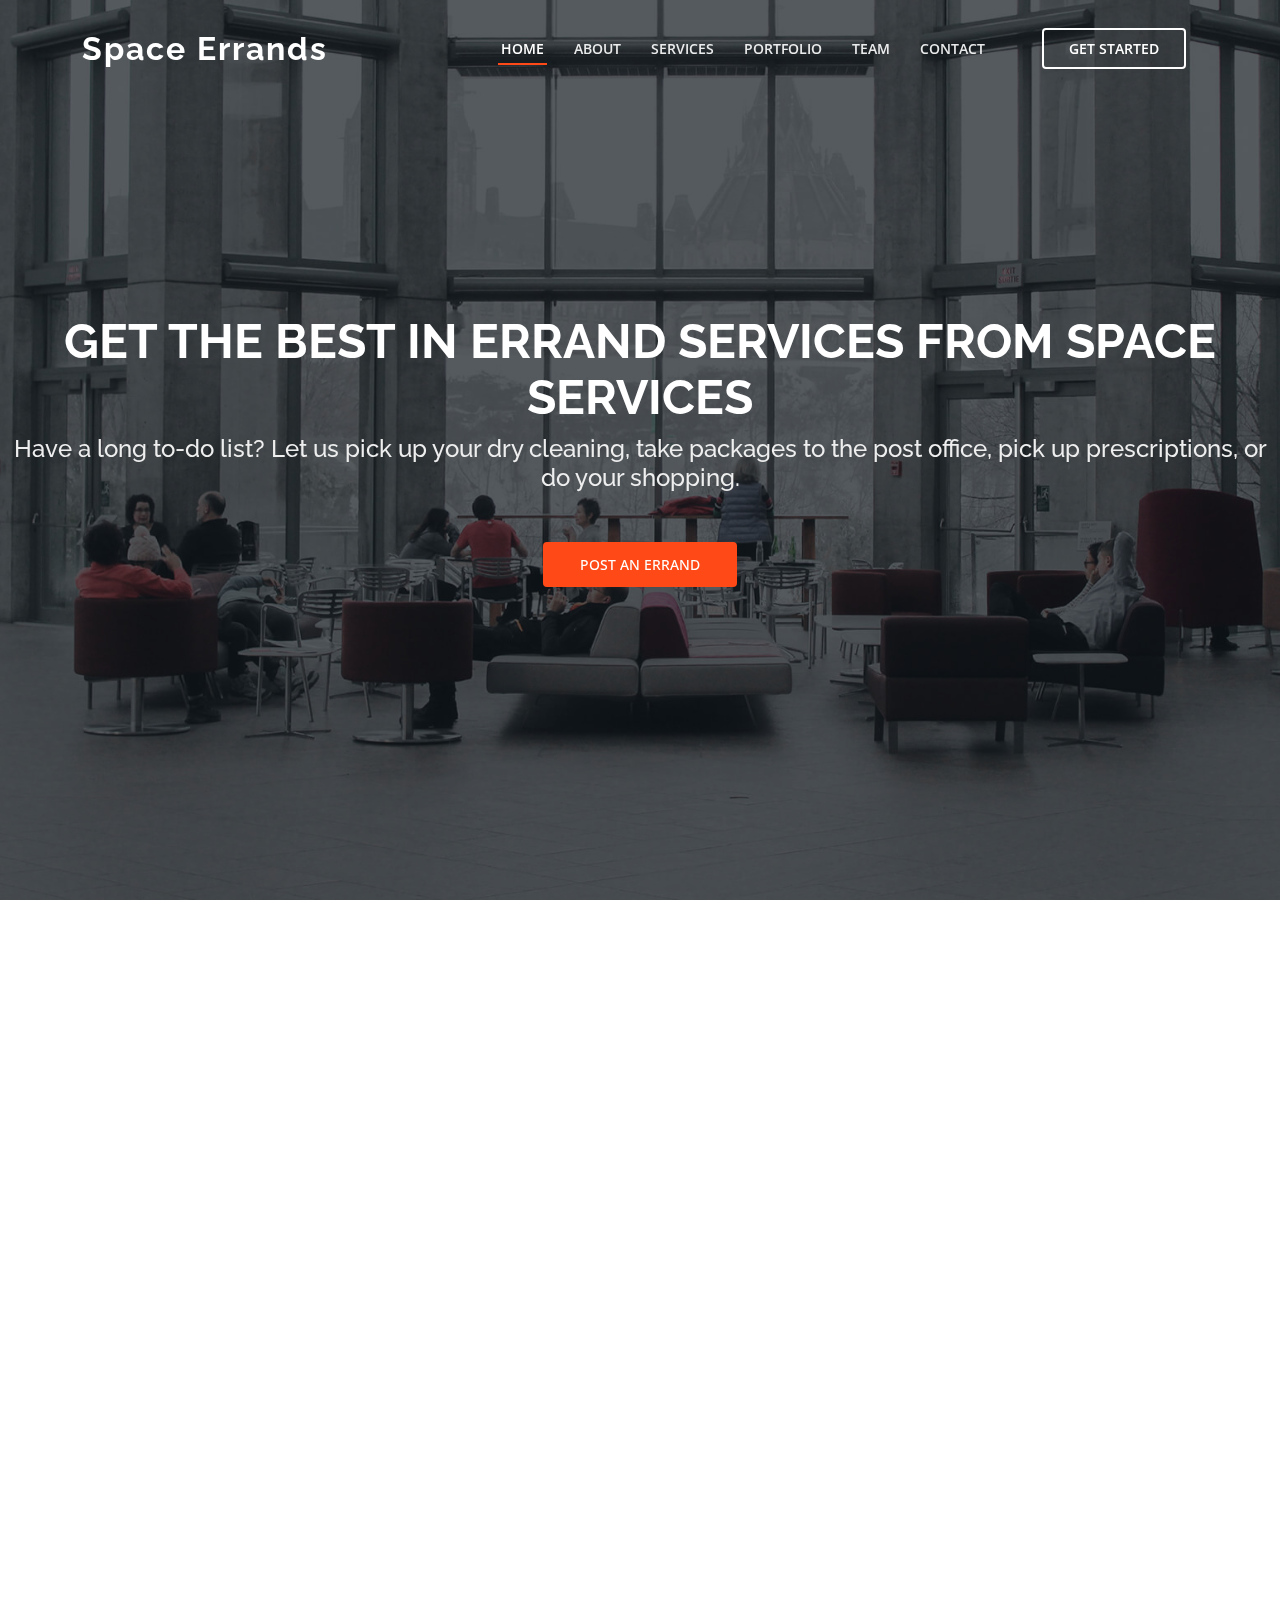
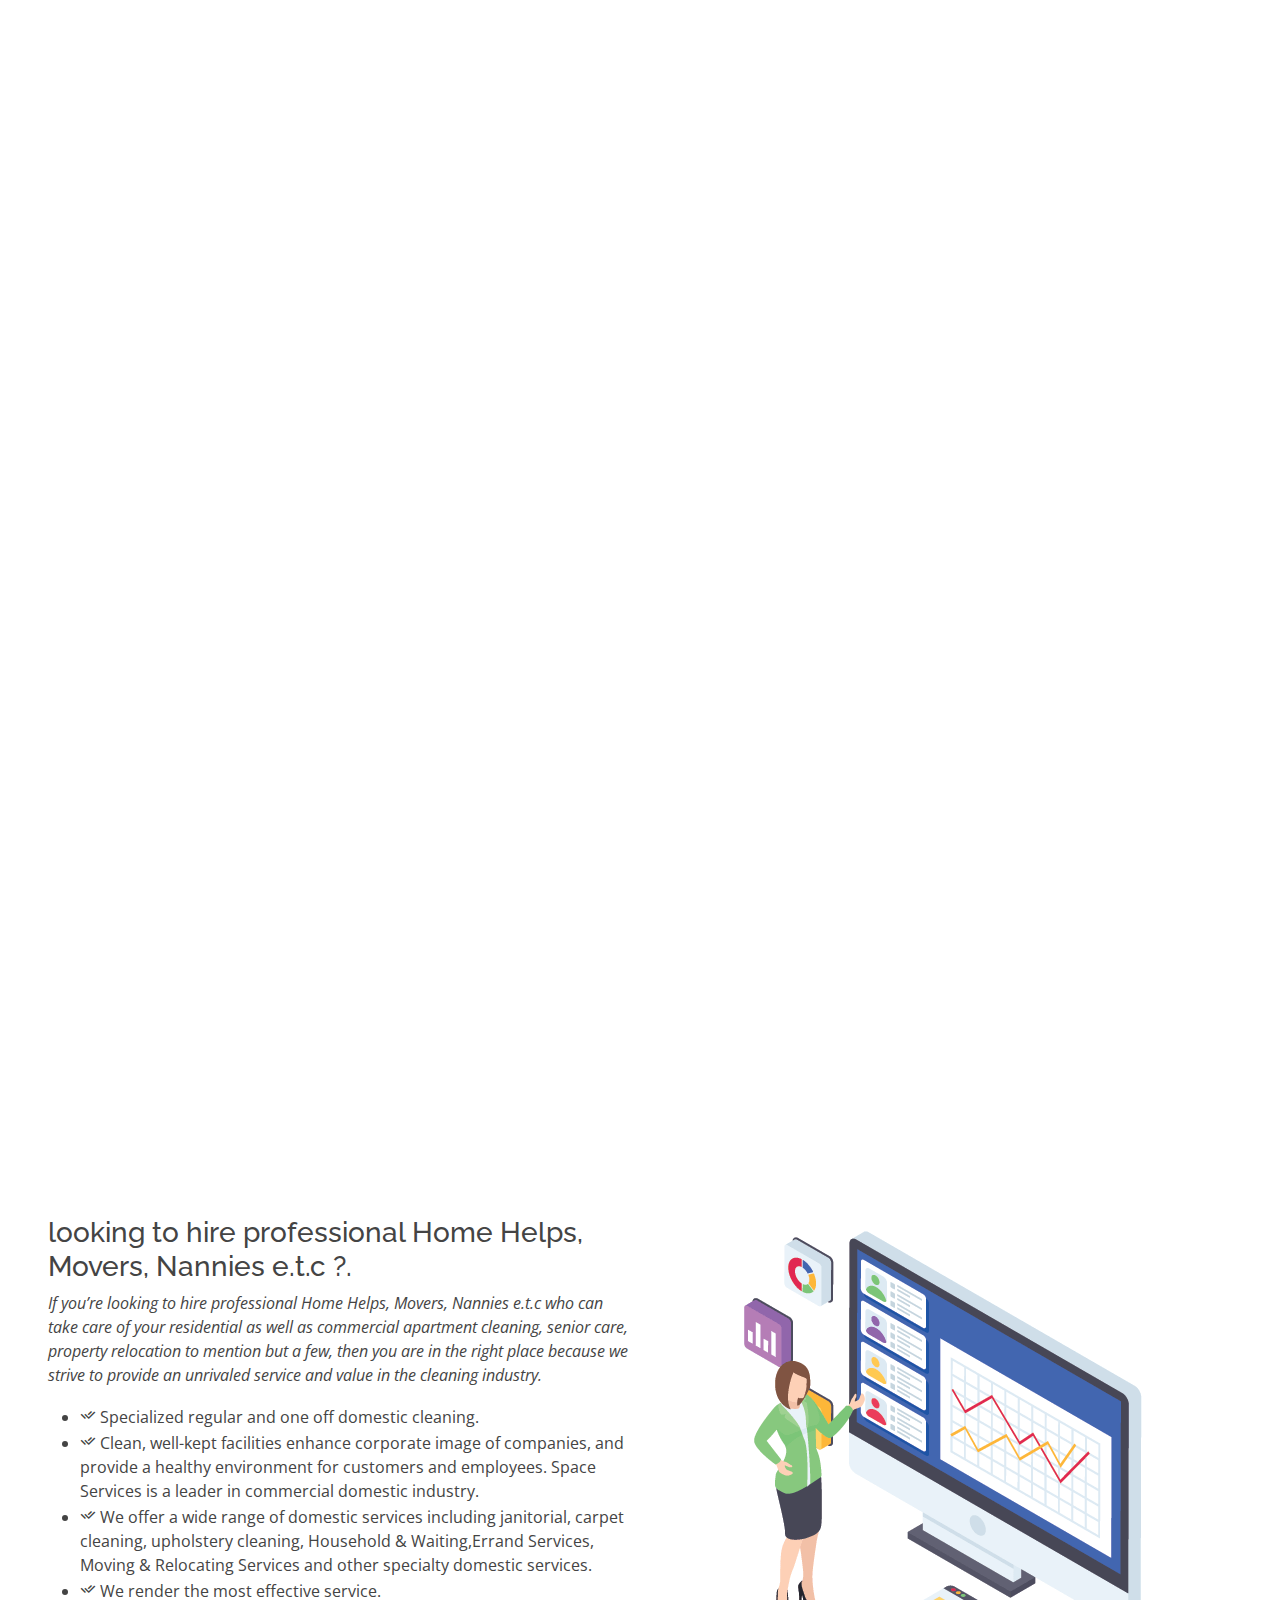
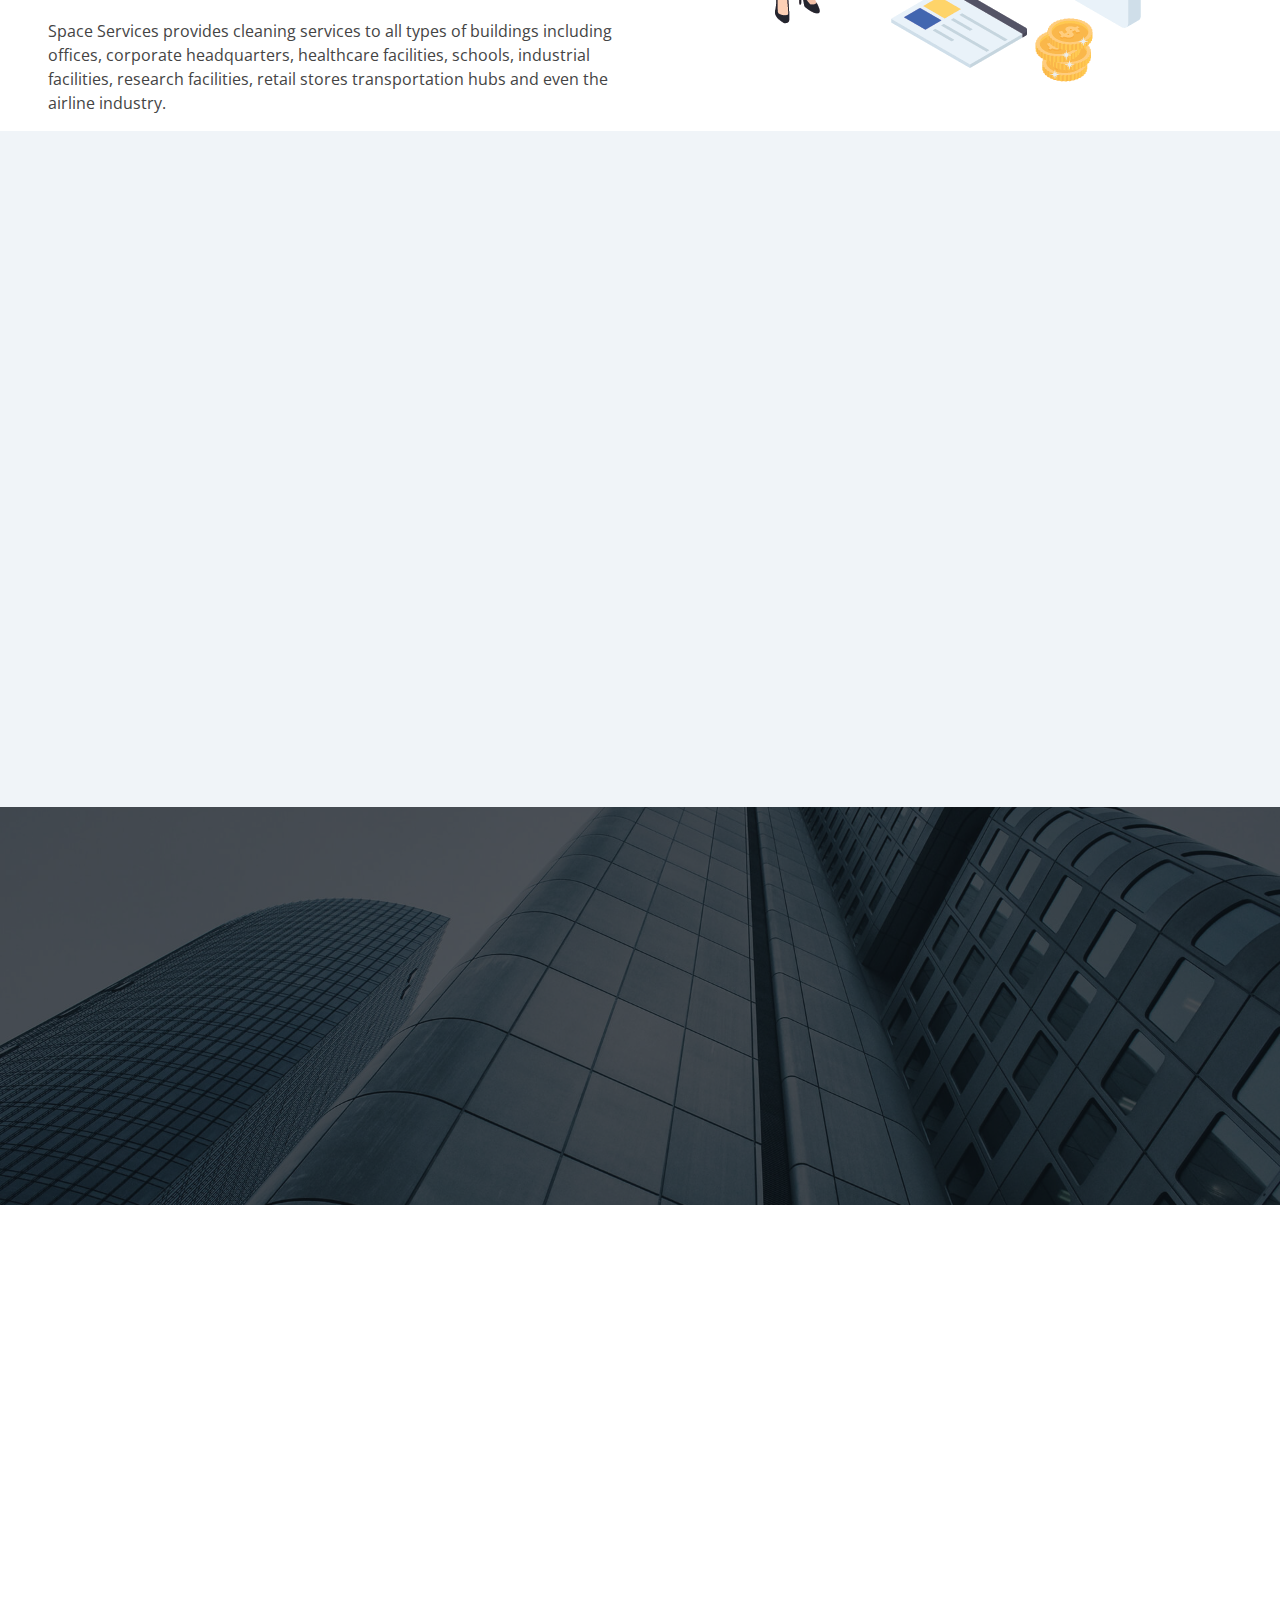
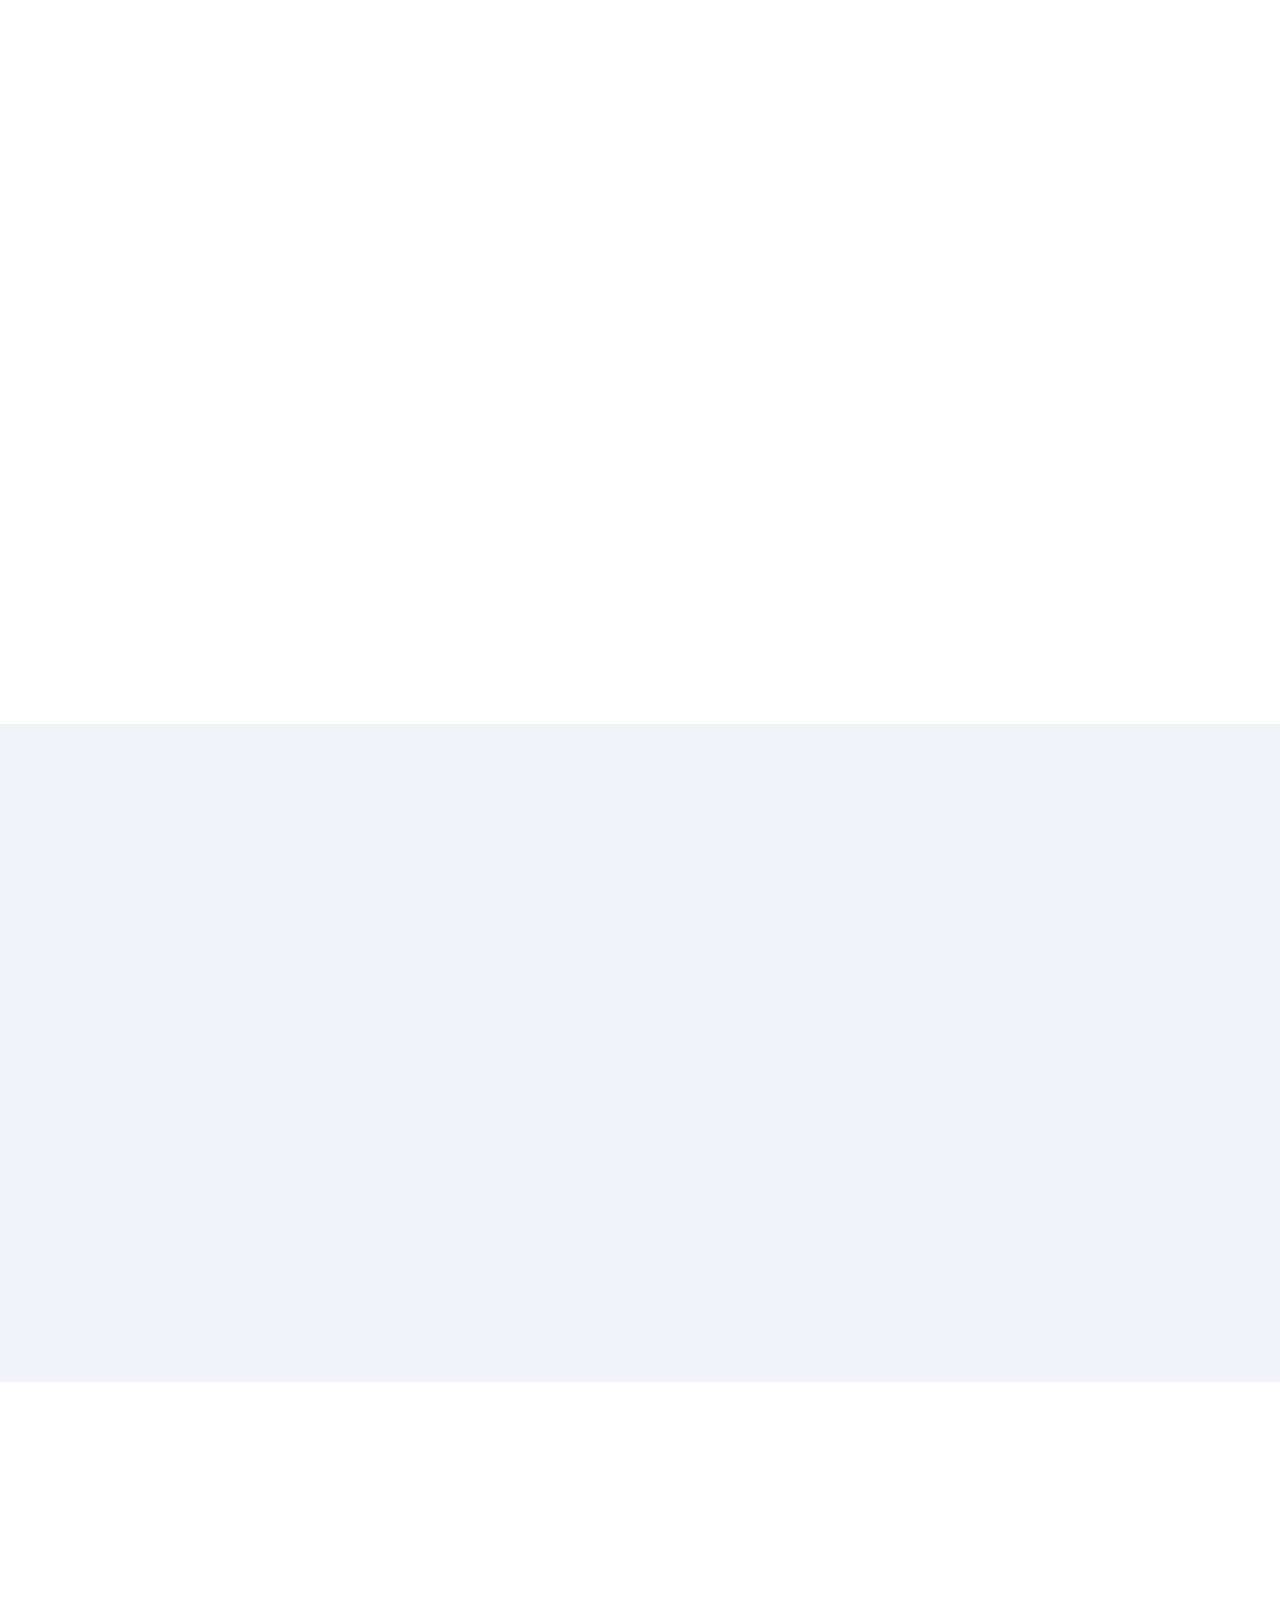
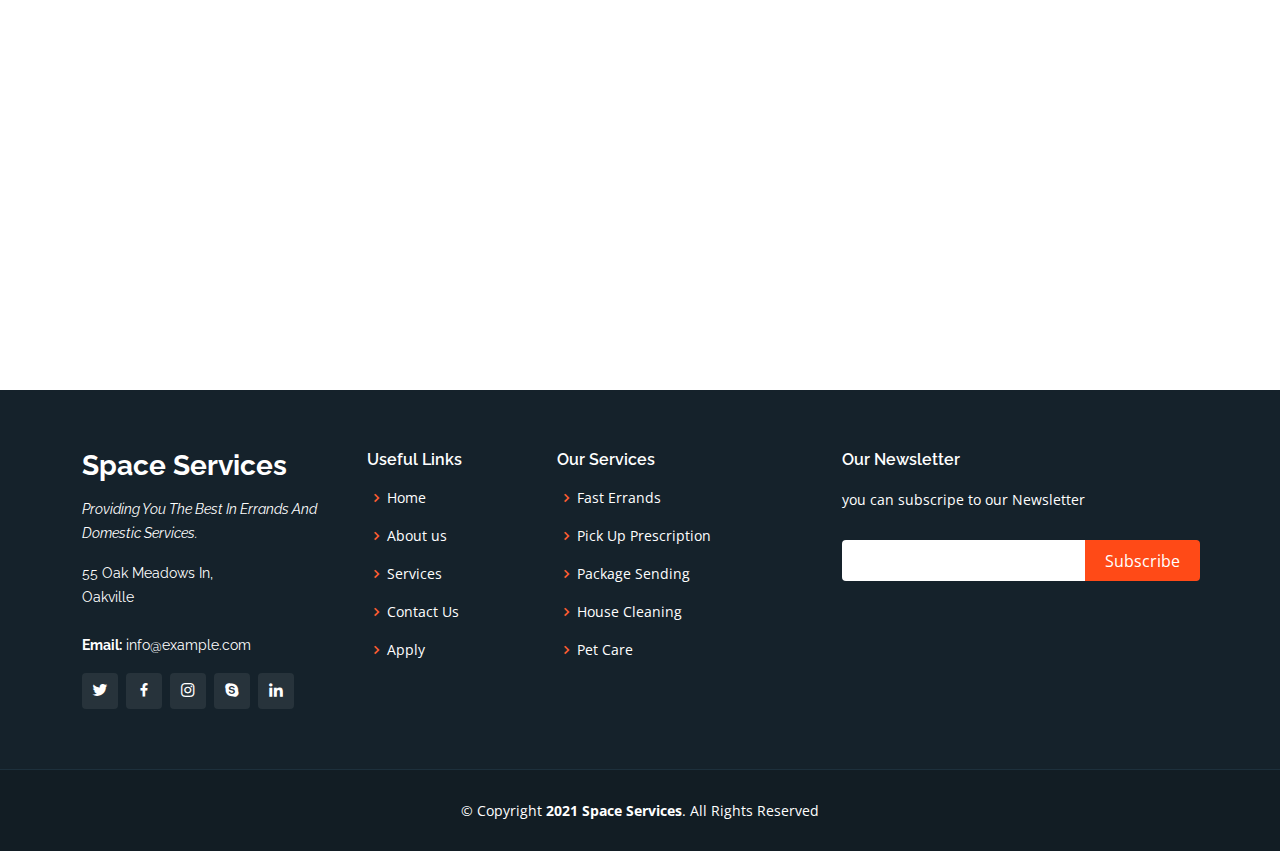
==== commit 6076e246: "worked on the services section" ====
--- a/index.html
+++ b/index.html
@@ -66,7 +66,7 @@
       <h2>Have a long to-do list? Let us pick up your dry cleaning, take packages to the post office, pick up prescriptions, or do your shopping.</h2>
       <div class="d-flex">
         <a href="#about" class="btn-get-started scrollto">Post an Errand</a>
-        <a href="https://www.youtube.com/watch?v=jDDaplaOz7Q" class="glightbox btn-watch-video"><i class="bi bi-play-circle"></i><span>Watch Video</span></a>
+        <!-- <a href="https://www.youtube.com/watch?v=jDDaplaOz7Q" class="glightbox btn-watch-video"><i class="bi bi-play-circle"></i><span>Watch Video</span></a> -->
       </div>
     </div>
   </section><!-- End Hero -->
@@ -219,7 +219,7 @@
 
     
 
-        <div class="tab-content">
+        <div class="tab-content px-5 ">
           <div class="tab-pane active show" id="tab-1">
             <div class="row">
               <div class="col-lg-6 order-2 order-lg-1 mt-3 mt-lg-0">
--- a/assets/css/style.css
+++ b/assets/css/style.css
@@ -937,6 +937,7 @@
 
 .features .tab-content {
   margin-top: 30px;
+  /* padding: 30px; */
 }
 
 .features .tab-pane h3 {
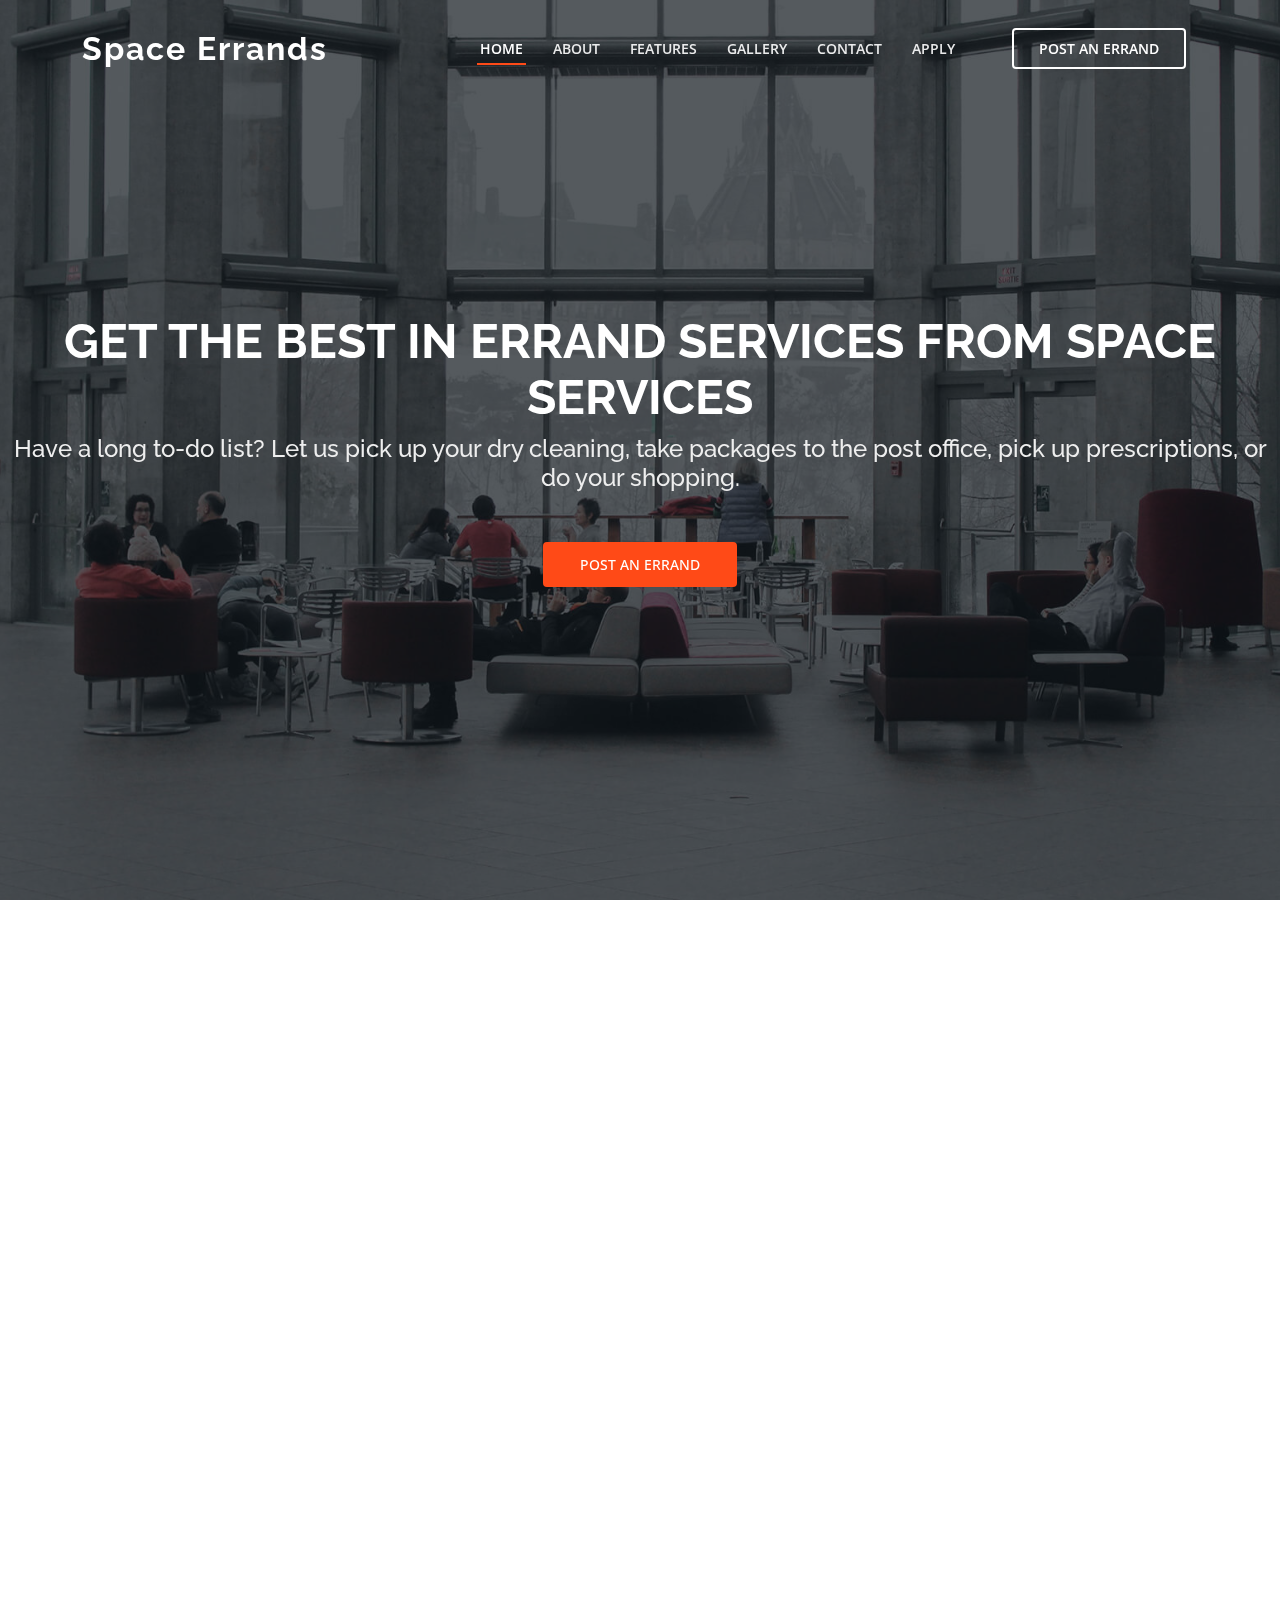
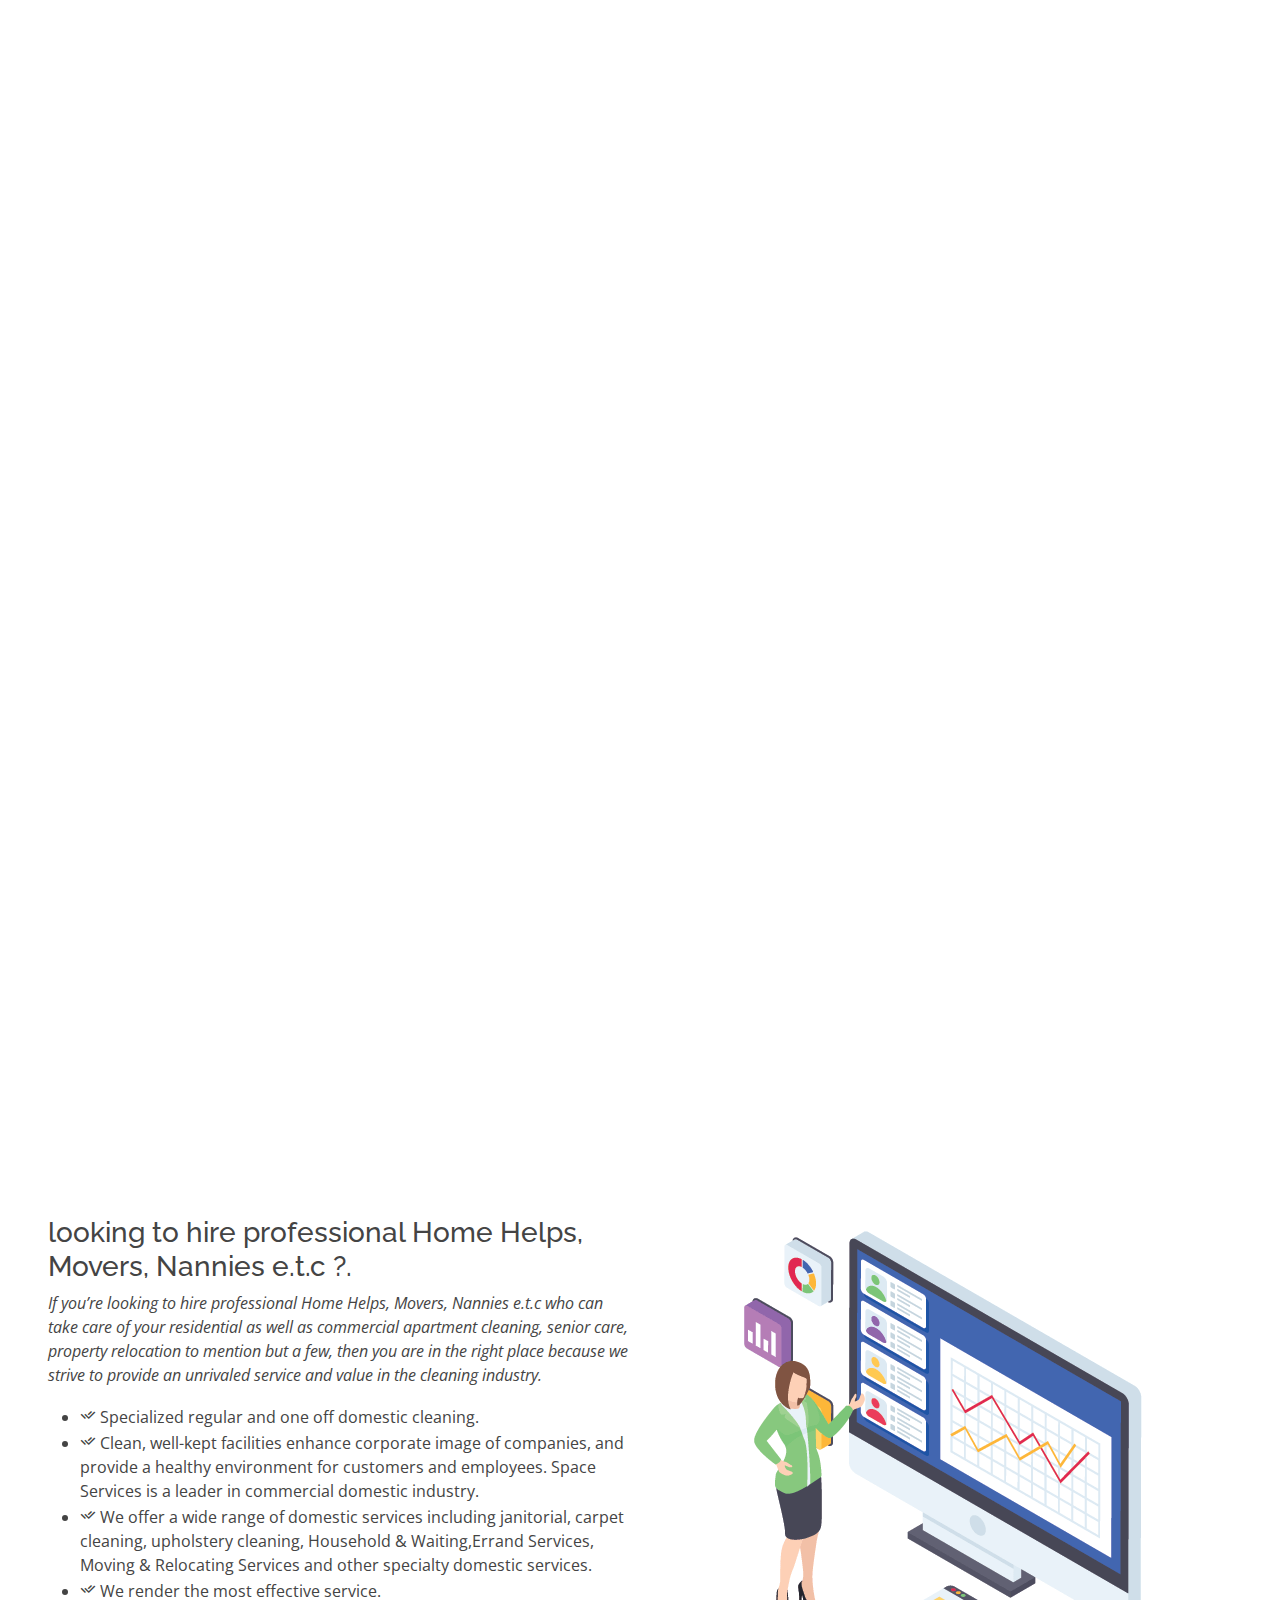
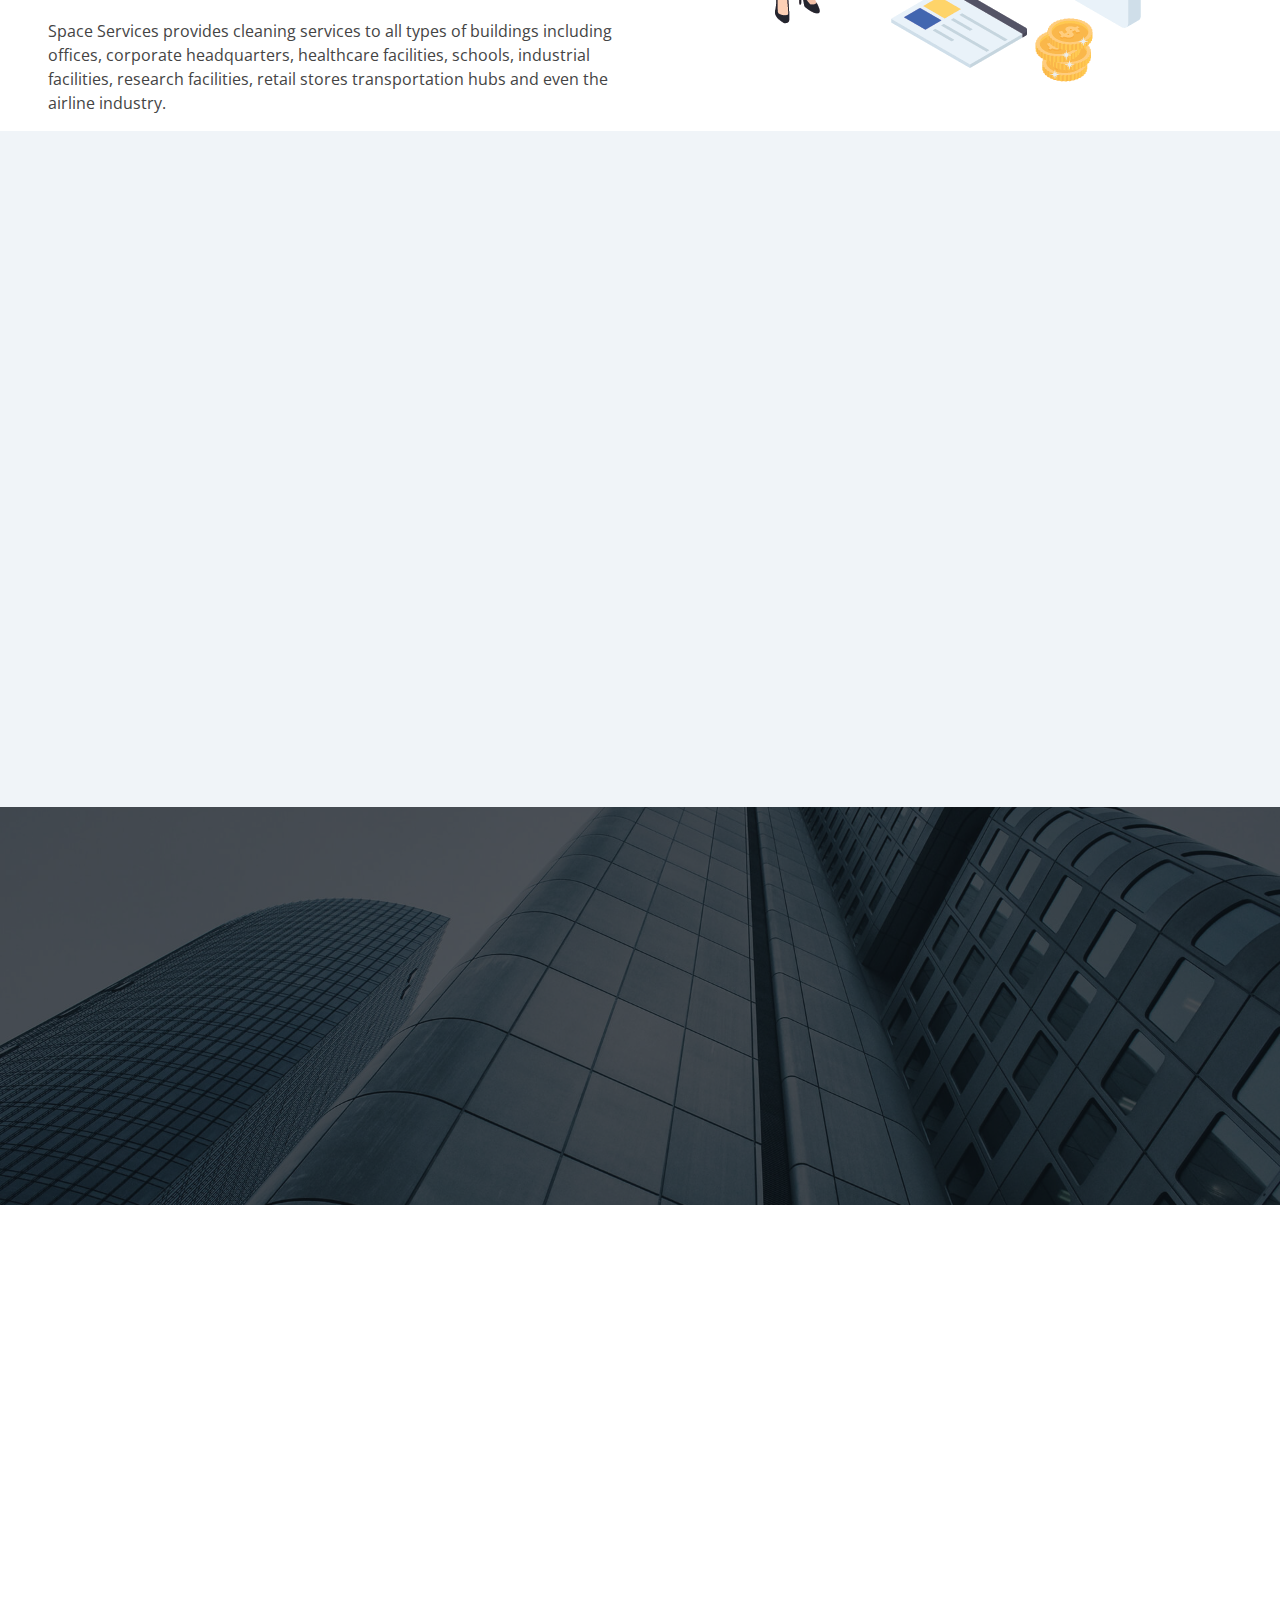
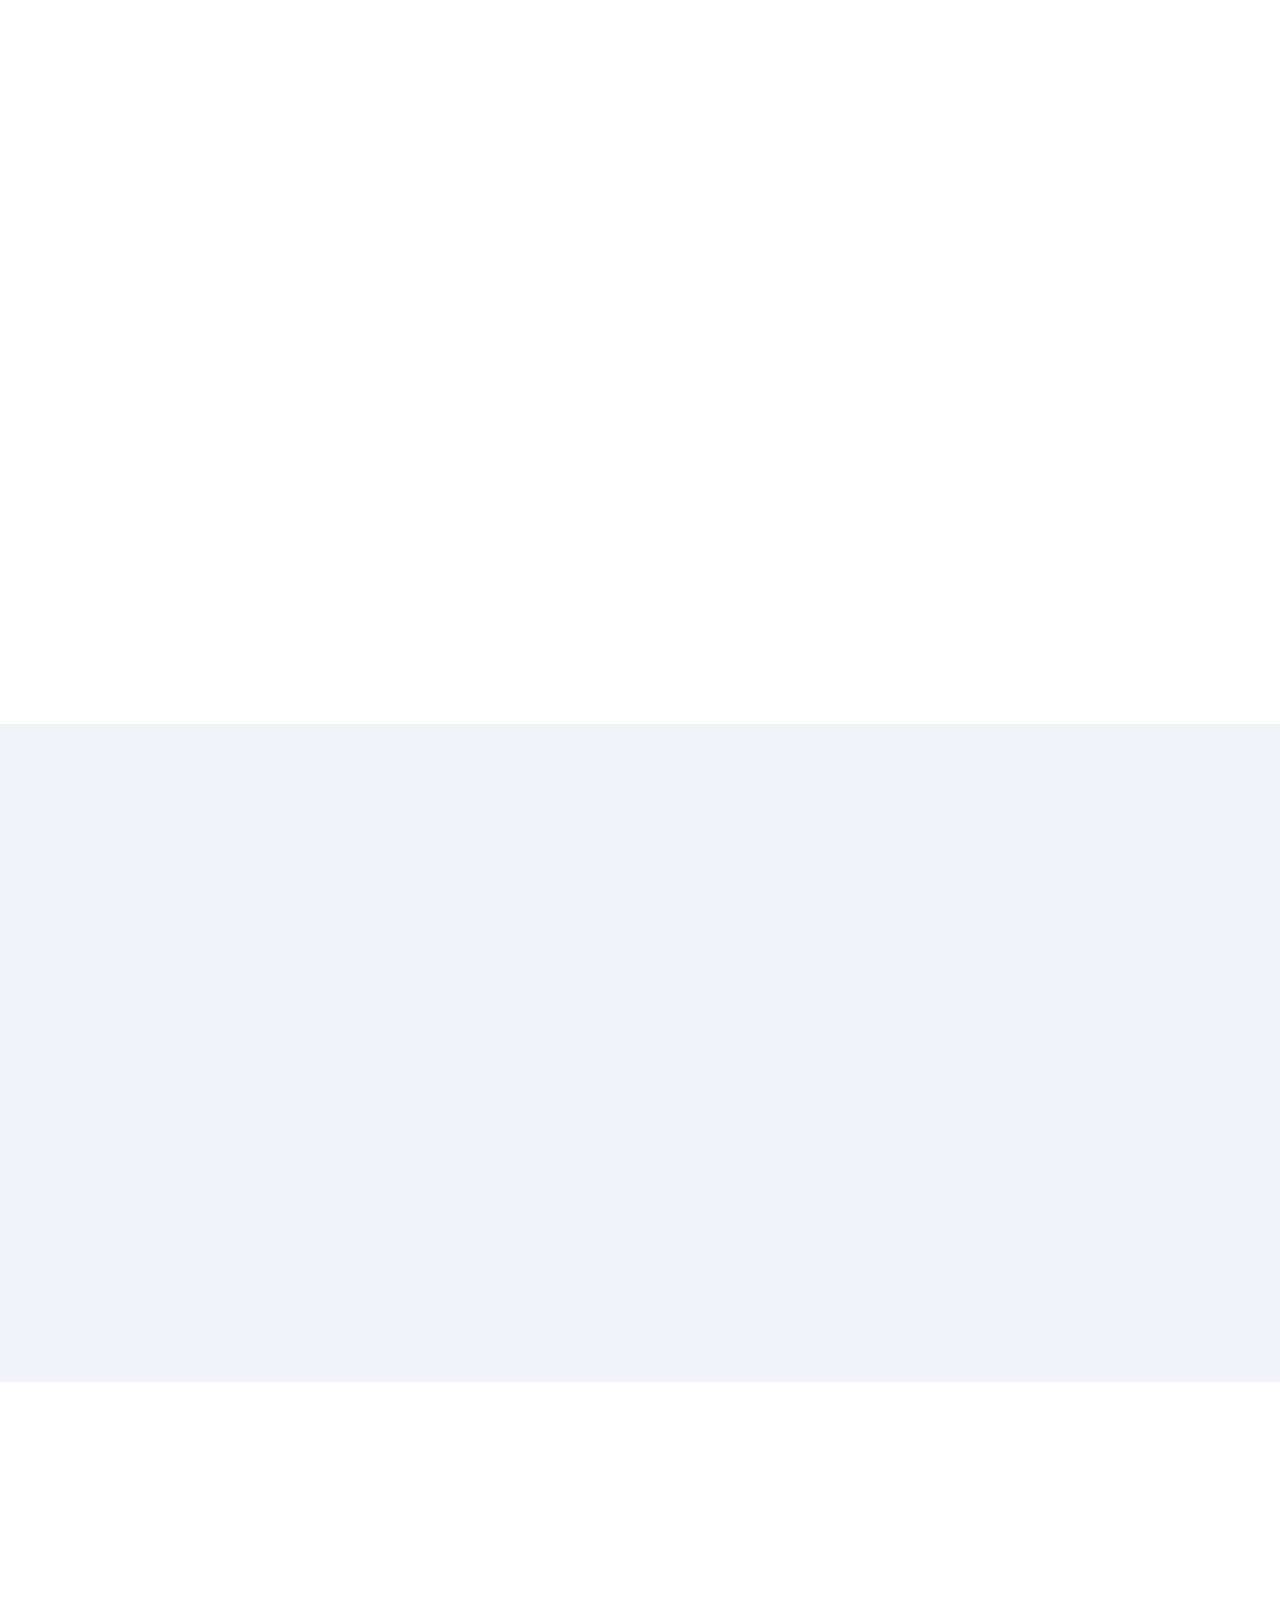
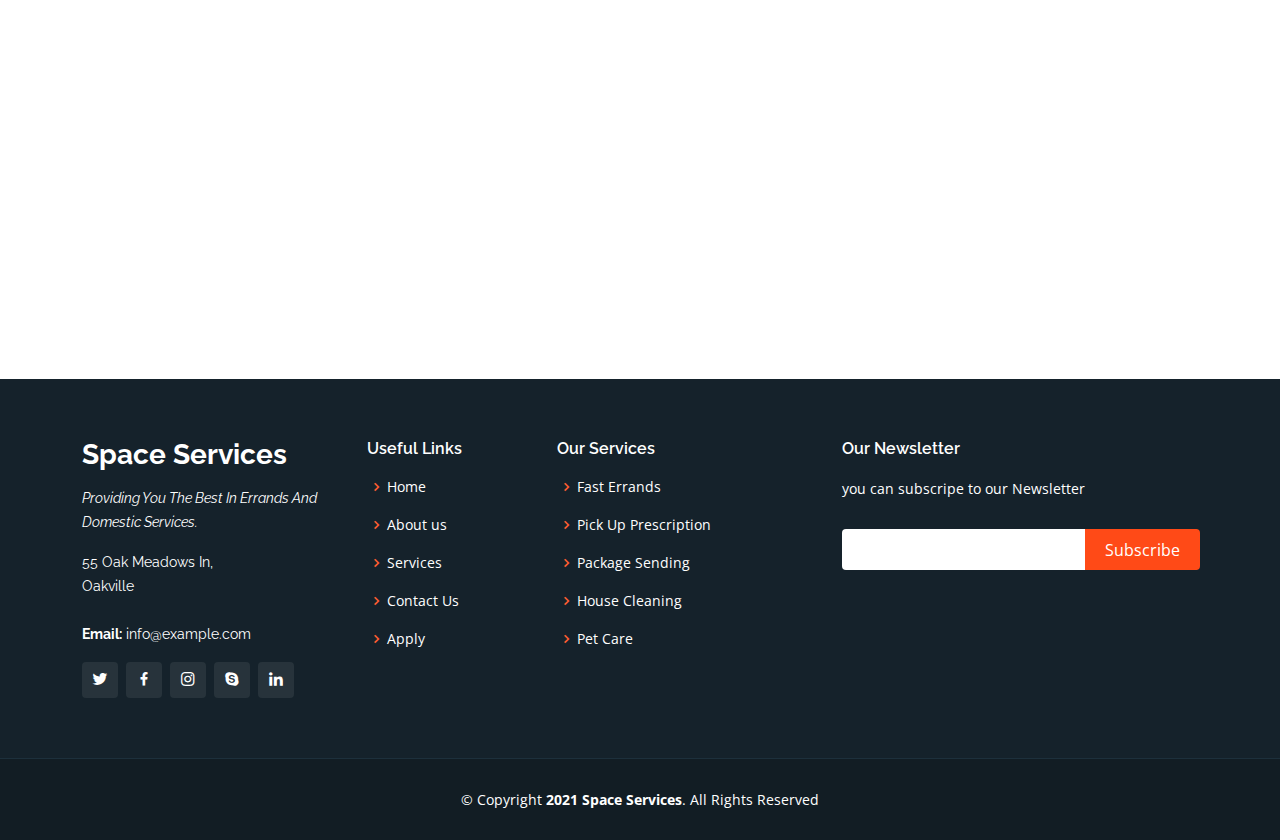
==== commit b1a7bb5b: "worked on the header section" ====
--- a/index.html
+++ b/index.html
@@ -45,13 +45,11 @@
         <ul>
           <li><a class="nav-link scrollto active" href="#hero">Home</a></li>
           <li><a class="nav-link scrollto" href="#about">About</a></li>
-          <li><a class="nav-link scrollto" href="#services">Services</a></li>
-          <li><a class="nav-link scrollto " href="#portfolio">Portfolio</a></li>
-          <li><a class="nav-link scrollto" href="#team">Team</a></li>
-         
-          
+          <li><a class="nav-link scrollto" href="#services">features</a></li>
+          <li><a class="nav-link scrollto " href="#portfolio">Gallery</a></li>         
           <li><a class="nav-link scrollto" href="#contact">Contact</a></li>
-          <li><a class="getstarted scrollto" href="#about">Get Started</a></li>
+          <li><a class="nav-link scrollto" href="#contact">Apply</a></li>
+          <li><a class="getstarted scrollto" href="#about">Post an errand</a></li>
         </ul>
         <i class="bi bi-list mobile-nav-toggle"></i>
       </nav><!-- .navbar -->
@@ -66,7 +64,6 @@
       <h2>Have a long to-do list? Let us pick up your dry cleaning, take packages to the post office, pick up prescriptions, or do your shopping.</h2>
       <div class="d-flex">
         <a href="#about" class="btn-get-started scrollto">Post an Errand</a>
-        <!-- <a href="https://www.youtube.com/watch?v=jDDaplaOz7Q" class="glightbox btn-watch-video"><i class="bi bi-play-circle"></i><span>Watch Video</span></a> -->
       </div>
     </div>
   </section><!-- End Hero -->
@@ -121,7 +118,6 @@
 
           <div class="col-lg-6 video-box align-self-baseline" data-aos="zoom-in" data-aos-delay="100">
             <img src="assets/img/hero-img.png" class="img-fluid" alt="">
-            <!-- <a href="https://www.youtube.com/watch?v=jDDaplaOz7Q" class="glightbox play-btn mb-4"></a> -->
           </div>
 
           <div class="col-lg-6 pt-3 pt-lg-0 content">
@@ -662,70 +658,7 @@
       </div>
     </section><!-- End F.A.Q Section -->
 
-    <!-- ======= Team Section ======= -->
-    <!-- <section id="team" class="team section-bg">
-      <div class="container" data-aos="fade-up">
-
-        <div class="section-title">
-          <h2>Team</h2>
-          <p>Check our Team</p>
-        </div>
-
-        <div class="row">
-
-          <div class="col-lg-4 col-md-6">
-            <div class="member" data-aos="fade-up" data-aos-delay="100">
-              <div class="pic"><img src="assets/img/team/team-1.jpg" class="img-fluid" alt=""></div>
-              <div class="member-info">
-                <h4>Walter White</h4>
-                <span>Chief Executive Officer</span>
-                <div class="social">
-                  <a href=""><i class="bi bi-twitter"></i></a>
-                  <a href=""><i class="bi bi-facebook"></i></a>
-                  <a href=""><i class="bi bi-instagram"></i></a>
-                  <a href=""><i class="bi bi-linkedin"></i></a>
-                </div>
-              </div>
-            </div>
-          </div>
-
-          <div class="col-lg-4 col-md-6" data-aos="fade-up" data-aos-delay="200">
-            <div class="member">
-              <div class="pic"><img src="assets/img/team/team-2.jpg" class="img-fluid" alt=""></div>
-              <div class="member-info">
-                <h4>Sarah Jhonson</h4>
-                <span>Product Manager</span>
-                <div class="social">
-                  <a href=""><i class="bi bi-twitter"></i></a>
-                  <a href=""><i class="bi bi-facebook"></i></a>
-                  <a href=""><i class="bi bi-instagram"></i></a>
-                  <a href=""><i class="bi bi-linkedin"></i></a>
-                </div>
-              </div>
-            </div>
-          </div>
-
-          <div class="col-lg-4 col-md-6" data-aos="fade-up" data-aos-delay="300">
-            <div class="member">
-              <div class="pic"><img src="assets/img/team/team-3.jpg" class="img-fluid" alt=""></div>
-              <div class="member-info">
-                <h4>William Anderson</h4>
-                <span>CTO</span>
-                <div class="social">
-                  <a href=""><i class="bi bi-twitter"></i></a>
-                  <a href=""><i class="bi bi-facebook"></i></a>
-                  <a href=""><i class="bi bi-instagram"></i></a>
-                  <a href=""><i class="bi bi-linkedin"></i></a>
-                </div>
-              </div>
-            </div>
-          </div>
-
-        </div>
-
-      </div>
-    </section> -->
-    <!-- End Team Section -->
+  
 
     <!-- ======= Contact Section ======= -->
     <section id="contact" class="contact">
@@ -748,20 +681,20 @@
                 <p>55 Oak Meadows In, Oakville</p>
               </div>
             </div>
-            <div class="col-md-6">
+            <div class="col-md-12">
               <div class="info-box mt-4">
                 <i class="bx bx-envelope"></i>
                 <h3>Email Us</h3>
                 <p>info@spaceservices.com</p>
               </div>
             </div>
-            <div class="col-md-6">
+            <!-- <div class="col-md-6">
               <div class="info-box mt-4">
                 <i class="bx bx-phone-call"></i>
                 <h3>Call Us</h3>
                 <p>+1 5589 55488 55<br>+1 6678 254445 41</p>
               </div>
-            </div>
+            </div> -->
           </div>
 
         </div>
